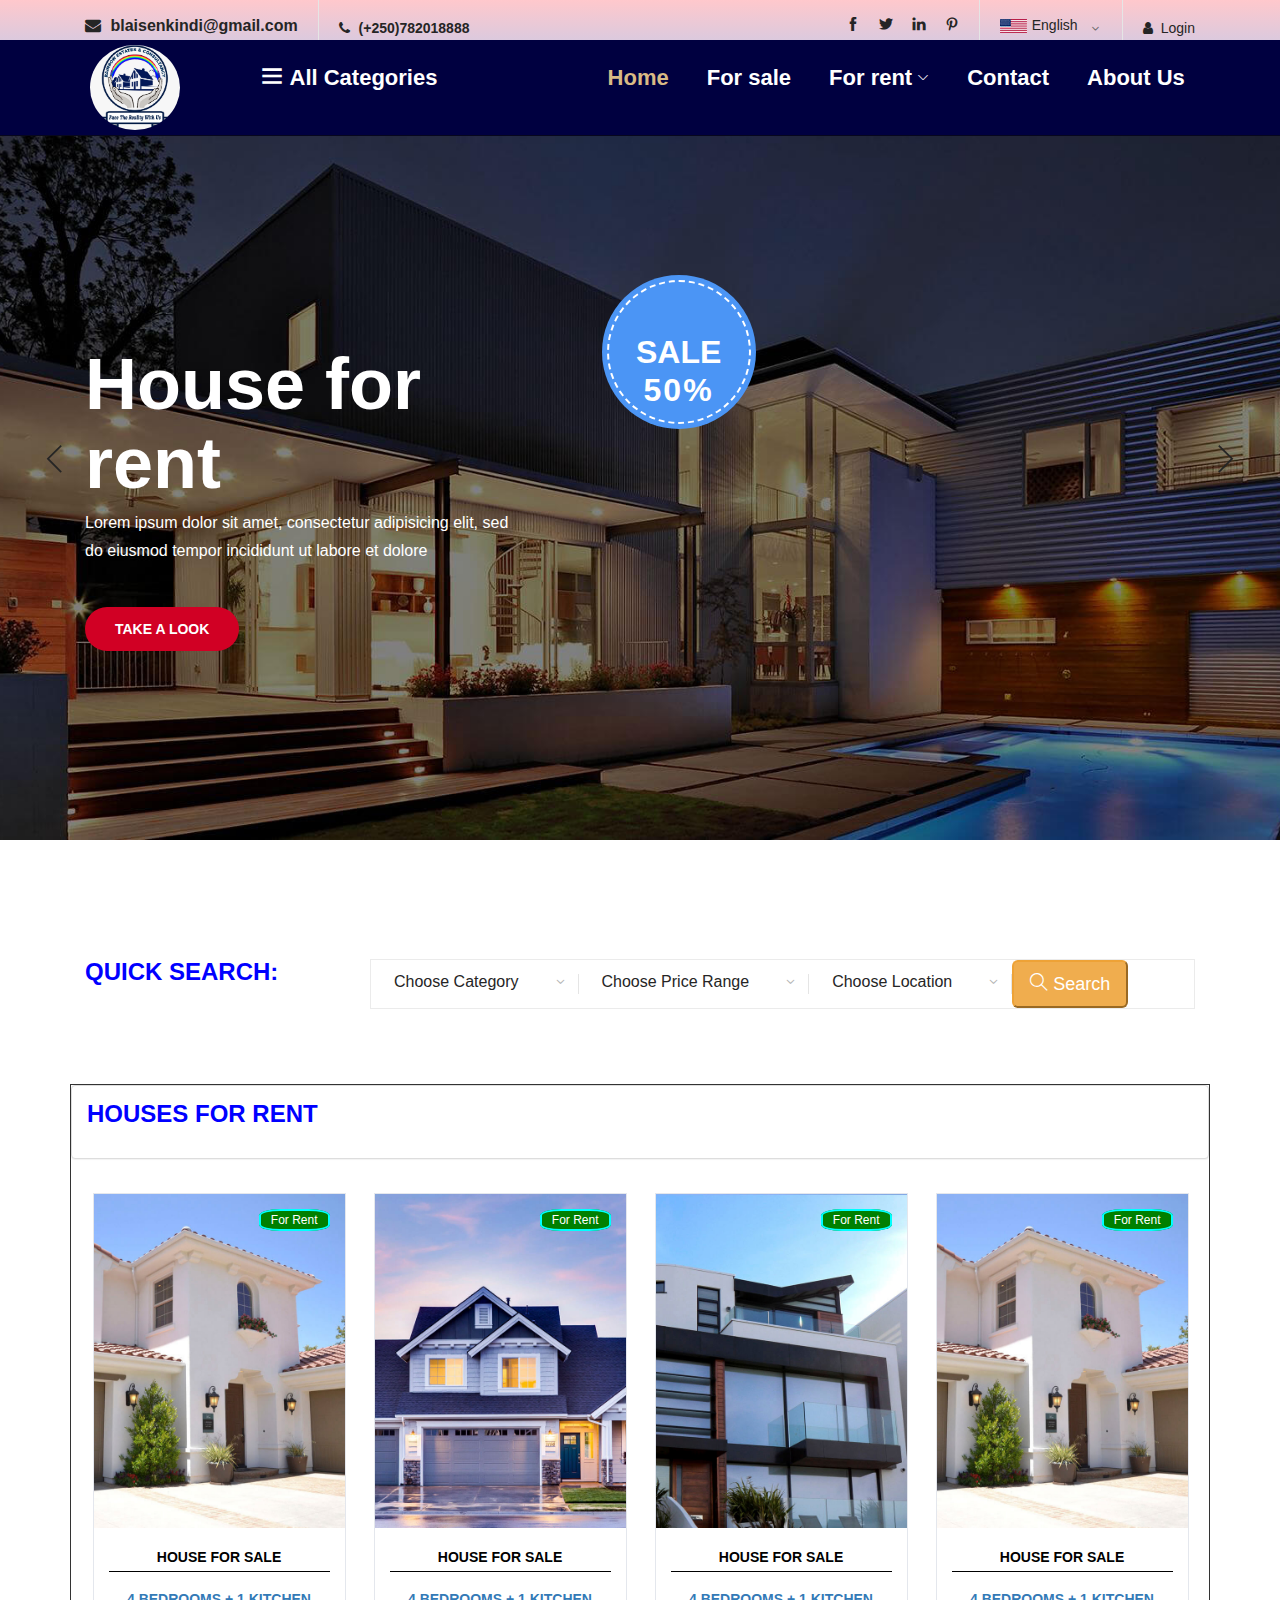
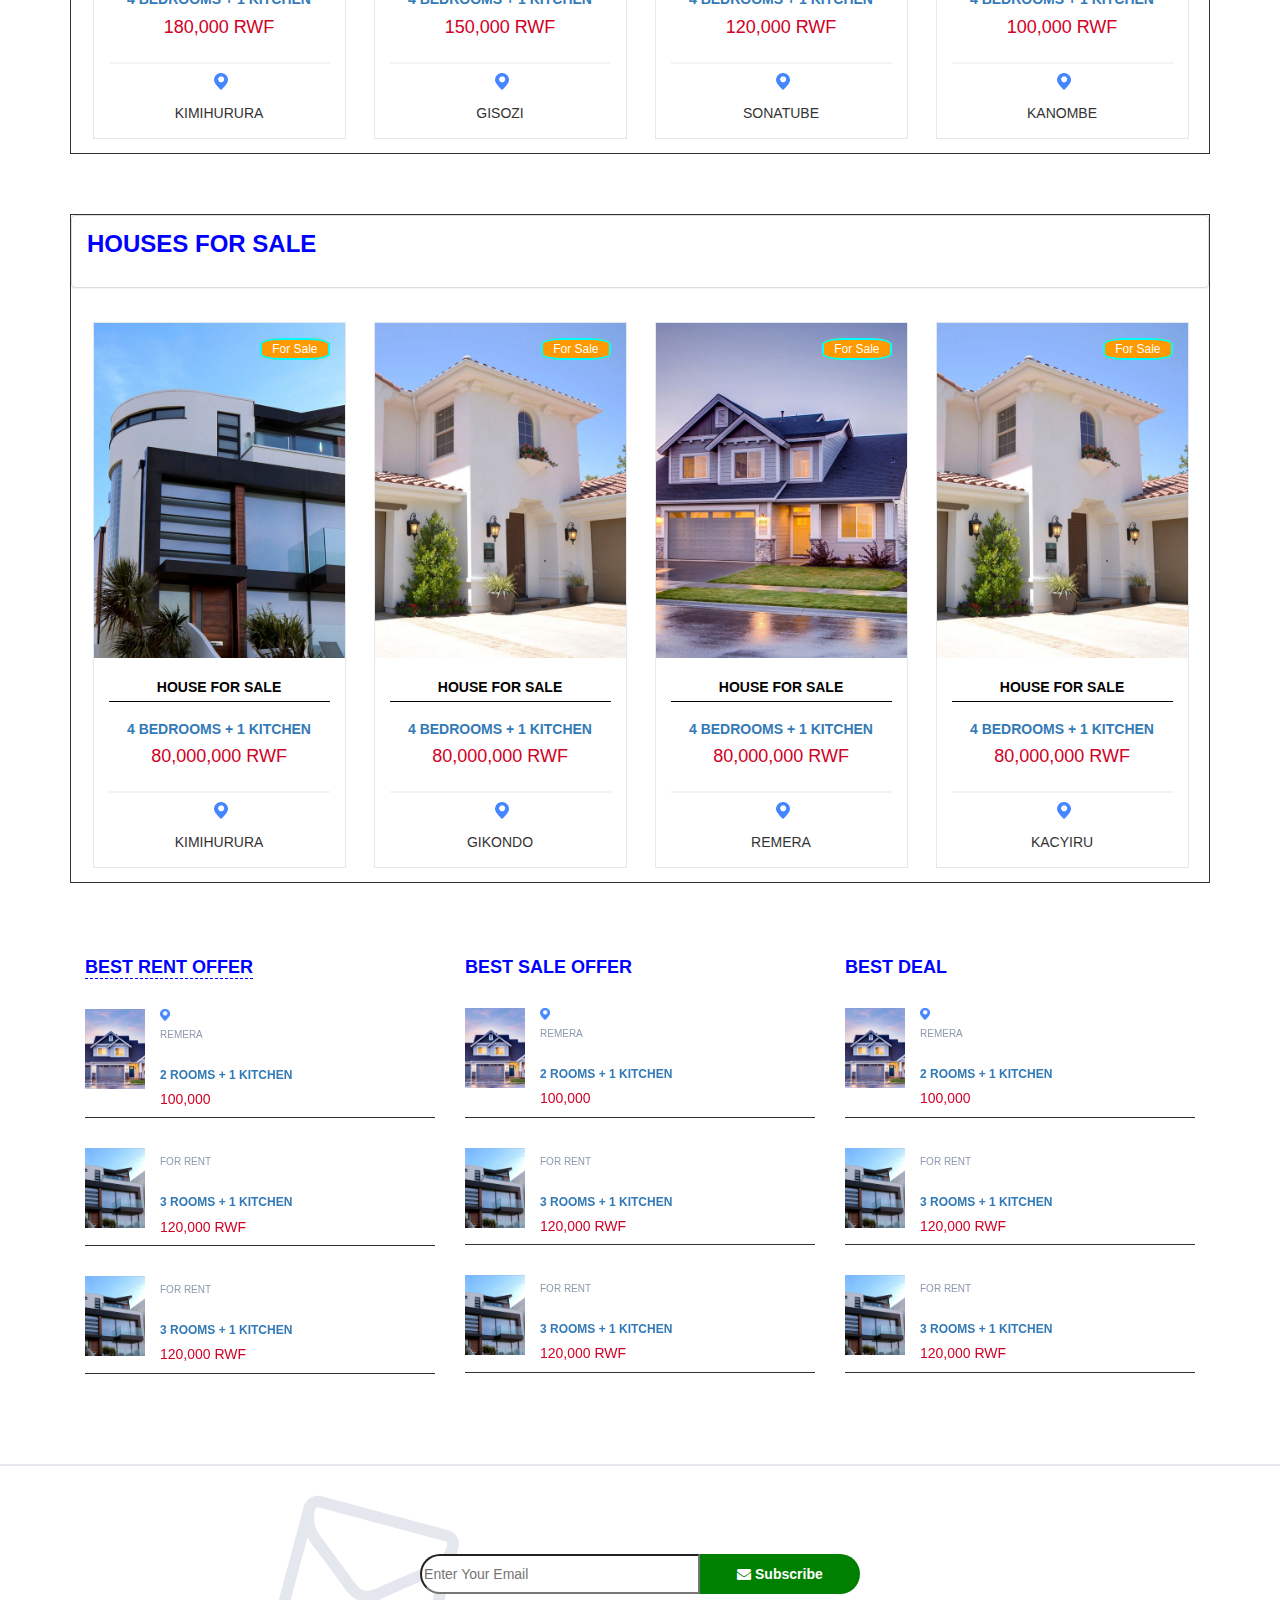
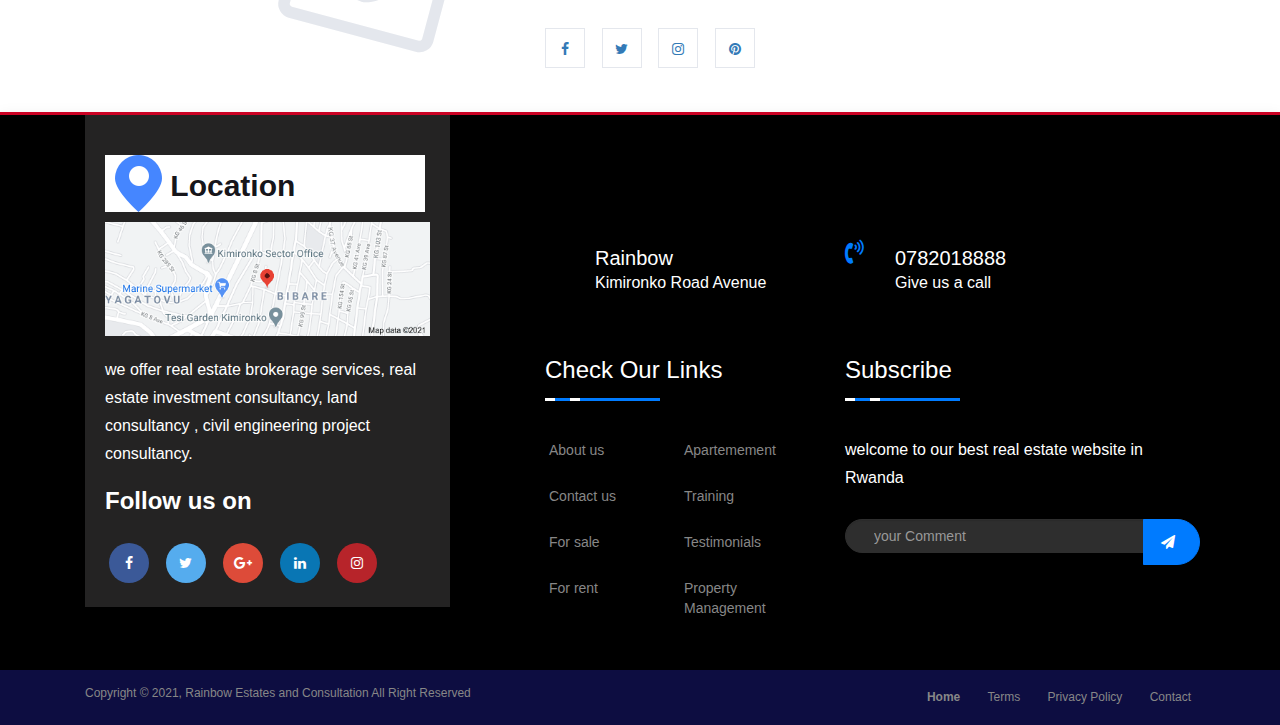
==== index.html @ 9eb34d95 "first commit" ====
<!DOCTYPE html>
<html lang="zxx">

<head>
    <meta charset="UTF-8">
    <meta name="description" content="Fashi Template">
    <meta name="keywords" content="Fashi, unica, creative, html">
    <meta name="viewport" content="width=device-width, initial-scale=1.0">
    <meta http-equiv="X-UA-Compatible" content="ie=edge">
    <title>Rainbow Estate</title>
    <link rel = "icon" type = "image/png" href = "imagess/logo.png">

    <!-- Google Font -->
    <link href="https://fonts.googleapis.com/css?family=Muli:300,400,500,600,700,800,900&display=swap" rel="stylesheet">
    <link rel="stylesheet" href="https://cdnjs.cloudflare.com/ajax/libs/font-awesome/4.7.0/css/font-awesome.min.css">
    <link href="//maxcdn.bootstrapcdn.com/bootstrap/4.1.1/css/bootstrap.min.css" rel="stylesheet" id="bootstrap-css">
    <script src="//maxcdn.bootstrapcdn.com/bootstrap/4.1.1/js/bootstrap.min.js"></script>
    <script src="//cdnjs.cloudflare.com/ajax/libs/jquery/3.2.1/jquery.min.js"></script>
    <!------ Include the above in your HEAD tag ---------->

    <link rel="stylesheet" href="https://cdnjs.cloudflare.com/ajax/libs/font-awesome/4.7.0/css/font-awesome.css" />
    <!-- Css Styles -->
    <link rel="stylesheet" href="css/bootstrap.min.css" type="text/css">
    <link rel="stylesheet" href="css/font-awesome.min.css" type="text/css">
    <link rel="stylesheet" href="css/themify-icons.css" type="text/css">
    <link rel="stylesheet" href="css/elegant-icons.css" type="text/css">
    <link rel="stylesheet" href="css/owl.carousel.min.css" type="text/css">
    <link rel="stylesheet" href="css/nice-select.css" type="text/css">
    <link rel="stylesheet" href="css/jquery-ui.min.css" type="text/css">
    <link rel="stylesheet" href="css/slicknav.min.css" type="text/css">
    <link rel="stylesheet" href="css/style.css" type="text/css">
    <link href="assets/vendor/animate.css/animate.min.css" rel="stylesheet">
    <link href="assets/vendor/aos/aos.css" rel="stylesheet">
    <link href="assets/vendor/bootstrap/css/bootstrap.min.css" rel="stylesheet">
    <link href="assets/vendor/bootstrap-icons/bootstrap-icons.css" rel="stylesheet"> 
    <!-- Template Main CSS File -->
    <link href="assets/css/style.css" rel="stylesheet">
    <!-- Google font -->
    <link href="https://fonts.googleapis.com/css?family=Montserrat:400,500,700" rel="stylesheet">

    <!-- Bootstrap -->
    <link type="text/css" rel="stylesheet" href="css/bootstrap.min.css" />

    <!-- Slick -->
    <link type="text/css" rel="stylesheet" href="css/slick.css" />
    <link type="text/css" rel="stylesheet" href="css/slick-theme.css" />

    <!-- Font Awesome Icon -->
    <link rel="stylesheet" href="css/font-awesome.min.css">
</head>

<body oncontextmenu="return false;">
    <!-- Page Preloder -->
    <!-- <div id="preloder">
        <div class="loader"></div>
    </div> -->

    <!-- Header Section Begin -->
    <header id="topbar" class="header-section"
        style="background: linear-gradient(to top, rgba(153, 204, 255), rgba(255, 200, 204)); ">
        <div class="header-top">
            <div class="container">
                <div class="ht-left">
                    <div class="mail-service" style="font-weight: bold;">
                        <i class=" fa fa-envelope"></i>
                        blaisenkindi@gmail.com
                    </div>
                    <div class="phone-service" style="font-weight: bold;">
                        <i class=" fa fa-phone"></i>
                        (+250)782018888
                    </div>
                </div>
                <div class="ht-right">
                    <a href="login.html" class="login-panel"><i class="fa fa-user"></i>Login</a>
                    <div class="lan-selector">
                        <select class="language_drop" name="countries" id="countries" style="width:300px;">
                            <option value='yt' data-image="img/flag-1.jpg" data-imagecss="flag yt" data-title="English">
                                English</option>
                            <option value='yu' data-image="img/flag-2.jpg" data-imagecss="flag yu" data-title="Rwanda">
                                Rwanda </option>
                        </select>
                    </div>
                    <div class="top-social">
                        <a href="#"><i class="ti-facebook"></i></a>
                        <a href="#"><i class="ti-twitter-alt"></i></a>
                        <a href="#"><i class="ti-linkedin"></i></a>
                        <a href="#"><i class="ti-pinterest"></i></a>
                    </div>
                </div>
            </div>
        </div>

        <!-- ======= Header ======= -->
        <header id="header" class="fixed-top d-flex align-items-cente">
            <div class="container-fluid container-xl d-flex align-items-center justify-content-lg-between">

                <img src="img/logo.jpg" alt="" style="height: 100%;width: 90px;" class="img-circle rainbow">
               &nbsp;&nbsp;&nbsp;&nbsp;&nbsp;&nbsp;&nbsp;&nbsp;&nbsp;&nbsp;&nbsp;&nbsp;&nbsp;&nbsp;&nbsp;&nbsp;&nbsp;&nbsp;

                <nav id="navbar" class="navbar order-last order-lg-0">

                    <ul>
                        <div class="nav-depart">
                            <!-- <div class="depart-btn" style="background-color: #000020;"> -->

                            <li class="dropdown"style="font-weight:bold;font-size:22px;"> <i class="ti-menu" style="color: white"></i><span style="color: white;font-weight: bold" style="font-weight:bold;font-size:22px;"> All Categories</span>
                                <ul class="depart-hover">
                                    <li class="active"><a href="forSale.html" style="font-weight:bold;font-size:22px;">For sale</a>
                                    </li>
                                    <li><a href="#">For Sale</a></li>
                                    <li><a href="#">Apartemement</a></li>
                                    <li><a href="#">Training Courses</a></li>
                                    <li><a href="#">Property Management</a></li>
                                </ul>
                            </li>

                        </div>&nbsp;&nbsp;&nbsp;&nbsp;&nbsp;&nbsp;&nbsp;&nbsp;&nbsp;&nbsp;&nbsp;
                        &nbsp;&nbsp;&nbsp;&nbsp;&nbsp;&nbsp;&nbsp;&nbsp;&nbsp;&nbsp;&nbsp;
                        &nbsp;&nbsp;&nbsp;&nbsp;&nbsp;&nbsp;&nbsp;&nbsp;&nbsp;&nbsp;&nbsp;

            <li><a class="nav-link scrollto active" href="index.html" style="font-weight:bold;font-size:22px;" >Home</a></li>
            <li><a class="nav-link scrollto" href="for_sale.html" style="font-weight:bold;font-size:22px;" >For sale</a></li>


            <li class="dropdown"><a href="for_rent.html"><span style="font-weight:bold;font-size:22px;" >For rent</span> <i class="bi bi-chevron-down"></i></a>
              <ul>
                <li><a href="#for_rent.html">In Kigali</a></li>
                <li><a href="#for_rent.html">North Province</a></li>
                <li><a href="#for_rent.html">South Province</a></li>
                <li><a href="#for_rent.html">Western Province</a></li>
                <li><a href="#for_rent.html">Eastern Province</a></li>
              </ul>
            </li>
            <li><a class="nav-link scrollto" href="#contact" style="font-weight:bold;font-size:22px;" >Contact</a></li>
                   <li><a class="nav-link scrollto" href="#" style="font-weight:bold;font-size:22px;" >About Us</a></li>

          </ul>
            </div>
        </header><!-- End Header -->

        <!-- Hero Section Begin -->
        <section class="hero-section">
            <div class="hero-items owl-carousel">
                <div class="single-hero-items set-bg" data-setbg="img/hero-1.jpg">
                    <div class="container">
                        <div class="row">
                            <div class="col-lg-5">

                                <h1 style="color: white;">House for rent</h1>
                                <p>Lorem ipsum dolor sit amet, consectetur adipisicing elit, sed do eiusmod tempor
                                    incididunt ut labore et dolore</p>
                                <a href="view_item.html" class="primary-btn">Take a Look</a>
                            </div>
                        </div>
                        <div class="off-card">
                            <h2>Sale <span>50%</span></h2>
                        </div>
                    </div>
                </div>
                <div class="single-hero-items set-bg" data-setbg="img/hero-2.jpg">
                    <div class="container">
                        <div class="row">
                            <div class="col-lg-5">

                                <h1 style="color: white;">House for sale</h1>
                                <p>Lorem ipsum dolor sit amet, consectetur adipisicing elit, sed do eiusmod tempor
                                    incididunt ut labore et dolore</p>
                                <a href="view_item.html" class="primary-btn">Take a Look</a>
                            </div>
                        </div>
                        <div class="off-card">
                            <h2>Sale <span>50%</span></h2>
                        </div>
                    </div>
                </div>
            </div>
        </section><br>


        <div class="inner-header container" style="border-radius: 10%;">
            <div class="row">
                <div class="col-lg-3 col-md-3 section-titleS">
                    <h3 class="title">QUICK SEARCH:</h3>
                </div>
                <div class="col-lg-9 col-md-9">
                    <div class="advanced-search">
                        <button type="button" class="category-btn" style="border-radius-left: 10%;">Choose
                            Category</button>
                        <button type="button" class="category-btn">Choose Price Range</button>
                        <button type="button" class="category-btn">Choose Location</button>
                        <button type="button" class="search-btn btn-lg btn-warning"><i class="ti-search"></i>
                            Search</button>



                    </div>
                </div>

            </div>
        </div>




        <div class="section">
            <!-- container -->
            <div class="container">
                <!-- row -->
                <div class="row product-panel">

                    <!-- section title -->
                    <div class="col-md-12 panel panel-default">
                        <div class="section-titleS ">
                            <h3 class="title">HOUSES FOR RENT</h3>

                        </div>
                    </div>
                    <!-- /section title -->

                    <!-- Products tab & slick -->
                    <div class="col-md-12">
                        <div class="row">
                            <div class="products-tabs">
                                <!-- tab -->
                                <div id="tab2" class="tab-pane fade in active">
                                    <div class="products-slick" data-nav="#slick-nav-2">
                                        <!-- product -->
                                        <div class="product">
                                            <div class="product-img">
                                                <img src="./img/4.jpg" alt="">
                                                <div class="product-label">
                                                    <span class="new">For Rent</span>
                                                </div>
                                            </div>
                                            <div class="product-body">
                                                <p class="product-category" style="font-weight: bold;">House For Sale
                                                </p>
                                                <h3 class="product-name"><a href="#">4 BEDROOMS + 1 KITCHEN</a></h3>

                                                <h4 class="product-price">180,000 RWF</h4>
                                                <div class="product-rating"><br>
                                                    <i class="fa fa-map-maker"><img src="img/loc.png"></i>
                                                </div><br>
                                                <div class="product-btns">
                                                    KIMIHURURA
                                                </div>
                                            </div>
                                           <a href="view_item.html"> <div class="add-to-cart">
                                               <a href="view_item.html" > <button class="add-to-cart-btn"><i class="fa fa-eye"></i> Take A
                                                    Look</button>
</a>                                            </div></a>
                                        </div>
                                        <!-- /product -->

                                        <!-- product -->
                                        <div class="product">
                                            <div class="product-img">
                                                <img src="./img/2.jpg" alt="">
                                                <div class="product-label">
                                                    <span class="new">For Rent</span>
                                                </div>
                                            </div>
                                            <div class="product-body">
                                                <p class="product-category" style="font-weight: bold;">House For Sale
                                                </p>
                                                <h3 class="product-name"><a href="#">4 BEDROOMS + 1 KITCHEN</a></h3>

                                                <h4 class="product-price">150,000 RWF</h4>
                                                <div class="product-rating"><br>
                                                    <i class="fa fa-map-maker"><img src="img/loc.png"></i>
                                                </div><br>
                                                <div class="product-btns">
                                                    GISOZI
                                                </div>
                                            </div>
                                            <div class="add-to-cart">
                                               <a href="view_item.html" > <button class="add-to-cart-btn"><i class="fa fa-eye"></i> Take A
                                                    Look</button>
</a>                                            </div>
                                        </div>
                                        <!-- /product -->

                                        <!-- product -->
                                        <div class="product">
                                            <div class="product-img">
                                                <img src="./img/3.jpg" alt="">
                                                <div class="product-label">
                                                    <span class="new">For Rent</span>
                                                </div>
                                            </div>
                                            <div class="product-body">
                                                <p class="product-category" style="font-weight: bold;">House For Sale
                                                </p>
                                                <h3 class="product-name"><a href="#">4 BEDROOMS + 1 KITCHEN</a></h3>

                                                <h4 class="product-price">120,000 RWF</h4>
                                                <div class="product-rating"><br>
                                                    <i class="fa fa-map-maker"><img src="img/loc.png"></i>
                                                </div><br>
                                                <div class="product-btns">
                                                    SONATUBE
                                                </div>
                                            </div>
                                            <div class="add-to-cart">
                                               <a href="view_item.html" > <button class="add-to-cart-btn"><i class="fa fa-eye"></i> Take A
                                                    Look</button>
</a>                                            </div>
                                        </div>
                                        <!-- /product -->
                                        <!-- product -->
                                        <div class="product">
                                            <div class="product-img">
                                                <img src="./img/4.jpg" alt="">
                                                <div class="product-label">
                                                    <span class="new">For Rent</span>
                                                </div>
                                            </div>
                                            <div class="product-body">
                                                <p class="product-category" style="font-weight: bold;">House For Sale
                                                </p>
                                                <h3 class="product-name"><a href="#">4 BEDROOMS + 1 KITCHEN</a></h3>

                                                <h4 class="product-price">100,000 RWF</h4>
                                                <div class="product-rating"><br>
                                                    <i class="fa fa-map-maker"><img src="img/loc.png"></i>
                                                </div><br>
                                                <div class="product-btns">
                                                    KANOMBE
                                                </div>
                                            </div>
                                            <div class="add-to-cart">
                                               <a href="view_item.html" > <button class="add-to-cart-btn"><i class="fa fa-eye"></i> Take A
                                                    Look</button>
</a>                                            </div>
                                        </div>
                                        <!-- /product -->
                                        <!-- product -->
                                        <div class="product">
                                            <div class="product-img">
                                                <img src="./img/2.jpg" alt="">
                                                <div class="product-label">
                                                    <span class="new">For Rent</span>
                                                </div>
                                            </div>
                                            <div class="product-body">
                                                <p class="product-category" style="font-weight: bold;">House For Sale
                                                </p>
                                                <h3 class="product-name"><a href="#">4 BEDROOMS + 1 KITCHEN</a></h3>
                                                <h4 class="product-price">80,000 RWF</h4>
                                                <div class="product-rating"><br>
                                                    <i class="fa fa-map-maker"><img src="img/loc.png"></i>
                                                </div><br>
                                                <div class="product-btns">
                                                    NYAMIRAMBO
                                                </div>
                                            </div>
                                            <div class="add-to-cart">
                                               <a href="view_item.html" > <button class="add-to-cart-btn"><i class="fa fa-eye"></i> Take A
                                                    Look</button>
</a>                                            </div>
                                        </div>
                                        <!-- /product -->
                                        <!-- /product -->
                                    </div>
                                    <div id="slick-nav-2" class="products-slick-nav"></div>
                                </div>
                                <!-- /tab -->
                            </div>
                        </div>
                    </div>
                    <!-- /Products tab & slick -->
                </div>
                <!-- /row -->
            </div>
            <!-- /container -->
        </div>
        <!-- /SECTION -->


        <!-- /HOT DEAL SECTION -->

        <!-- SECTION -->
        <div class="section">
            <!-- container -->
            <div class="container">
                <!-- row -->
                <div class="row product-panel">

                    <!-- section title -->
                    <div class="col-md-12 panel panel-default">
                        <div class="section-titleS ">
                            <h3 class="title">HOUSES FOR SALE</h3>

                        </div>
                    </div>
                    <!-- /section title -->

                    <!-- Products tab & slick -->
                    <div class="col-md-12">
                        <div class="row">
                            <div class="products-tabs">
                                <!-- tab -->
                                <div id="tab2" class="tab-pane fade in active">
                                    <div class="products-slick" data-nav="#slick-nav-2">
                                        <!-- product -->
                                        <div class="product">
                                            <div class="product-img">
                                                <img src="./img/banner-3.jpg" alt="">
                                                <div class="product-label">
                                                    <span class="new sell">For Sale</span>
                                                </div>
                                            </div>
                                            <div class="product-body">
                                                <p class="product-category" style="font-weight: bold;">House For Sale
                                                </p>
                                                <h3 class="product-name"><a href="#">4 BEDROOMS + 1 KITCHEN</a></h3>

                                                <h4 class="product-price">80,000,000 RWF</h4>
                                                <div class="product-rating"><br>
                                                    <i class="fa fa-map-maker"><img src="img/loc.png"></i>
                                                </div><br>
                                                <div class="product-btns">
                                                    KIMIHURURA
                                                </div>
                                            </div>
                                            <div class="add-to-cart">
                                               <a href="view_item.html" > <button class="add-to-cart-btn"><i class="fa fa-eye"></i> Take A
                                                    Look</button>
</a>                                            </div>
                                        </div>
                                        <!-- /product -->

                                        <!-- product -->
                                        <div class="product">
                                            <div class="product-img">
                                                <img src="./img/banner-2.jpg" alt="">
                                                <div class="product-label">
                                                    <span class="new sell">For Sale</span>
                                                </div>
                                            </div>
                                            <div class="product-body">
                                                <p class="product-category" style="font-weight: bold;">House For Sale
                                                </p>
                                                <h3 class="product-name"><a href="#">4 BEDROOMS + 1 KITCHEN</a></h3>

                                                <h4 class="product-price">80,000,000 RWF</h4>
                                                <div class="product-rating"><br>
                                                    <i class="fa fa-map-maker"><img src="img/loc.png"></i>
                                                </div><br>
                                                <div class="product-btns">
                                                    GIKONDO
                                                </div>
                                            </div>
                                            <div class="add-to-cart">
                                               <a href="view_item.html" > <button class="add-to-cart-btn"><i class="fa fa-eye"></i> Take A
                                                    Look</button>
</a>                                            </div>
                                        </div>
                                        <!-- /product -->

                                        <!-- product -->
                                        <div class="product">
                                            <div class="product-img">
                                                <img src="./img/banner-1.jpg" alt="">
                                                <div class="product-label">
                                                    <span class="new sell">For Sale</span>
                                                </div>
                                            </div>
                                            <div class="product-body">
                                                <p class="product-category" style="font-weight: bold;">House For Sale
                                                </p>
                                                <h3 class="product-name"><a href="#">4 BEDROOMS + 1 KITCHEN</a></h3>

                                                <h4 class="product-price">80,000,000 RWF</h4>
                                                <div class="product-rating"><br>
                                                    <i class="fa fa-map-maker"><img src="img/loc.png"></i>
                                                </div><br>
                                                <div class="product-btns">
                                                    REMERA
                                                </div>
                                            </div>
                                            <div class="add-to-cart">
                                               <a href="view_item.html" > <button class="add-to-cart-btn"><i class="fa fa-eye"></i> Take A
                                                    Look</button>
</a>                                            </div>
                                        </div>
                                        <!-- /product -->

                                        <!-- product -->
                                        <div class="product">
                                            <div class="product-img">
                                                <img src="./img/banner-2.jpg" alt="">
                                                <div class="product-label">
                                                    <span class="new sell">For Sale</span>
                                                </div>
                                            </div>
                                            <div class="product-body">
                                                <p class="product-category" style="font-weight: bold;">House For Sale
                                                </p>
                                                <h3 class="product-name"><a href="#">4 BEDROOMS + 1 KITCHEN</a></h3>

                                                <h4 class="product-price">80,000,000 RWF</h4>
                                                <div class="product-rating"><br>
                                                    <i class="fa fa-map-maker"><img src="img/loc.png"></i>
                                                </div><br>
                                                <div class="product-btns">
                                                    KACYIRU
                                                </div>
                                            </div>
                                            <div class="add-to-cart">
                                               <a href="view_item.html" > <button class="add-to-cart-btn"><i class="fa fa-eye"></i> Take A
                                                    Look</button>
</a>                                            </div>
                                        </div>
                                        <!-- /product -->

                                        <!-- product -->
                                        <div class="product">
                                            <div class="product-img">
                                                <img src="./img/banner-1.jpg" alt="">
                                                <div class="product-label">
                                                    <span class="new sell">For Sale</span>
                                                </div>
                                            </div>
                                            <div class="product-body">
                                                <p class="product-category" style="font-weight: bold;">House For Sale
                                                </p>
                                                <h3 class="product-name"><a href="#">4 BEDROOMS + 1 KITCHEN</a></h3>

                                                <h4 class="product-price">80,000,000 RWF</h4>
                                                <div class="product-rating"><br>
                                                    <i class="fa fa-map-maker"><img src="img/loc.png"></i>
                                                </div><br>
                                                <div class="product-btns">
                                                    KICUKIRO
                                                </div>
                                            </div>
                                            <div class="add-to-cart">
                                               <a href="view_item.html" > <button class="add-to-cart-btn"><i class="fa fa-eye"></i> Take A
                                                    Look</button>
</a>                                            </div>
                                        </div>
                                        <!-- /product -->
                                        <!-- /product -->
                                    </div>
                                    <div id="slick-nav-2" class="products-slick-nav"></div>
                                </div>
                                <!-- /tab -->
                            </div>
                        </div>
                    </div>
                    <!-- /Products tab & slick -->
                </div>
                <!-- /row -->
            </div>
            <!-- /container -->
        </div>
        <!-- /SECTION -->

        <!-- SECTION -->
        <div class="section">
            <!-- container -->
            <div class="container">
                <!-- row -->
                <div class="row">
                    <div class="col-md-4 col-xs-6">
                        <div class="section-titleS">
                            <h4 class="title" style="border-bottom: dashed 1px;">Best Rent Offer</h4>
                            <div class="section-nav">
                                <div id="slick-nav-3" class="products-slick-nav"></div>
                            </div>
                        </div>

                        <div class="products-widget-slick" data-nav="#slick-nav-3">
                            <div>
                                <!-- product widget -->
                                <div class="product-widget">
                                    <div class="product-img">
                                        <img src="./img/2.jpg" alt="">
                                    </div>
                                    <div class="product-body">
                                        <p class="product-category"><img src="img/loc.png" style="width: 10px">REMERA
                                        </p>
                                        <h3 class="product-name"><a href="#">2 Rooms + 1 kitchen</a></h3>
                                        <h4 class="product-price">100,000 </h4>
                                    </div>
                                </div>
                                <!-- /product widget -->

                                <!-- product widget -->
                                <div class="product-widget">
                                    <div class="product-img">
                                        <img src="./img/3.jpg" alt="">
                                    </div>
                                    <div class="product-body">
                                        <p class="product-category">For Rent</p>
                                        <h3 class="product-name"><a href="#">3 Rooms + 1 kitchen</a></h3>
                                        <h4 class="product-price">120,000 RWF </h4>
                                    </div>
                                </div>
                                <!-- /product widget -->

                                <!-- product widget -->
                                <div class="product-widget">
                                    <div class="product-img">
                                        <img src="./img/3.jpg" alt="">
                                    </div>
                                    <div class="product-body">
                                        <p class="product-category">For rent</p>
                                        <h3 class="product-name"><a href="#">3 Rooms + 1 kitchen</a></h3>
                                        <h4 class="product-price">120,000 RWF </h4>
                                    </div>
                                </div>
                                <!-- product widget -->
                            </div>

                            <div>
                                <!-- product widget -->
                                <div class="product-widget">
                                    <div class="product-img">
                                        <img src="./img/4.jpg" alt="">
                                    </div>
                                    <div class="product-body">
                                        <p class="product-category">For Rent</p>
                                        <h3 class="product-name"><a href="#">3 Rooms + 1 kitchen</a></h3>
                                        <h4 class="product-price">120,000 RWF </h4>
                                    </div>
                                </div>
                                <!-- /product widget -->

                                <!-- product widget -->
                                <div class="product-widget">
                                    <div class="product-img">
                                        <img src="./img/5.jpg" alt="">
                                    </div>
                                    <div class="product-body">
                                        <p class="product-category">For Rent</p>
                                        <h3 class="product-name"><a href="#">3 Rooms + 1 kitchen</a></h3>
                                        <h4 class="product-price">120,000 RWF </h4>
                                    </div>
                                </div>
                                <!-- /product widget -->

                                <!-- product widget -->
                                <div class="product-widget">
                                    <div class="product-img">
                                        <img src="./img/6.jpg" alt="">
                                    </div>
                                    <div class="product-body">
                                        <p class="product-category">For Rent</p>
                                        <h3 class="product-name"><a href="#">3 Rooms + 1 kitchen</a></h3>
                                        <h4 class="product-price">120,000 RWF </h4>
                                    </div>
                                </div>
                                <!-- product widget -->
                            </div>
                        </div>
                    </div>

                    <div class="col-md-4 col-xs-6">
                        <div class="section-titleS">
                            <h4 class="title">Best Sale Offer</h4>
                            <div class="section-nav">
                                <div id="slick-nav-4" class="products-slick-nav"></div>
                            </div>
                        </div>


                        <div class="products-widget-slick" data-nav="#slick-nav-3">
                            <div>
                                <!-- product widget -->
                                <div class="product-widget">
                                    <div class="product-img">
                                        <img src="./img/2.jpg" alt="">
                                    </div>
                                    <div class="product-body">
                                        <p class="product-category"><img src="img/loc.png" style="width: 10px">REMERA
                                        </p>
                                        <h3 class="product-name"><a href="#">2 Rooms + 1 kitchen</a></h3>
                                        <h4 class="product-price">100,000 </h4>
                                    </div>
                                </div>
                                <!-- /product widget -->

                                <!-- product widget -->
                                <div class="product-widget">
                                    <div class="product-img">
                                        <img src="./img/3.jpg" alt="">
                                    </div>
                                    <div class="product-body">
                                        <p class="product-category">For Rent</p>
                                        <h3 class="product-name"><a href="#">3 Rooms + 1 kitchen</a></h3>
                                        <h4 class="product-price">120,000 RWF </h4>
                                    </div>
                                </div>
                                <!-- /product widget -->

                                <!-- product widget -->
                                <div class="product-widget">
                                    <div class="product-img">
                                        <img src="./img/3.jpg" alt="">
                                    </div>
                                    <div class="product-body">
                                        <p class="product-category">For rent</p>
                                        <h3 class="product-name"><a href="#">3 Rooms + 1 kitchen</a></h3>
                                        <h4 class="product-price">120,000 RWF </h4>
                                    </div>
                                </div>
                                <!-- product widget -->
                            </div>

                            <div>
                                <!-- product widget -->
                                <div class="product-widget">
                                    <div class="product-img">
                                        <img src="./img/4.jpg" alt="">
                                    </div>
                                    <div class="product-body">
                                        <p class="product-category">For Rent</p>
                                        <h3 class="product-name"><a href="#">3 Rooms + 1 kitchen</a></h3>
                                        <h4 class="product-price">120,000 RWF </h4>
                                    </div>
                                </div>
                                <!-- /product widget -->

                                <!-- product widget -->
                                <div class="product-widget">
                                    <div class="product-img">
                                        <img src="./img/5.jpg" alt="">
                                    </div>
                                    <div class="product-body">
                                        <p class="product-category">For Rent</p>
                                        <h3 class="product-name"><a href="#">3 Rooms + 1 kitchen</a></h3>
                                        <h4 class="product-price">120,000 RWF </h4>
                                    </div>
                                </div>
                                <!-- /product widget -->

                                <!-- product widget -->
                                <div class="product-widget">
                                    <div class="product-img">
                                        <img src="./img/6.jpg" alt="">
                                    </div>
                                    <div class="product-body">
                                        <p class="product-category">For Rent</p>
                                        <h3 class="product-name"><a href="#">3 Rooms + 1 kitchen</a></h3>
                                        <h4 class="product-price">120,000 RWF </h4>
                                    </div>
                                </div>
                                <!-- product widget -->
                            </div>
                        </div>
                    </div>

                    <div class="clearfix visible-sm visible-xs"></div>

                    <div class="col-md-4 col-xs-6">
                        <div class="section-titleS">
                            <h4 class="title">Best Deal</h4>
                            <div class="section-nav">
                                <div id="slick-nav-5" class="products-slick-nav"></div>
                            </div>
                        </div>


                        <div class="products-widget-slick" data-nav="#slick-nav-3">
                            <div>
                                <!-- product widget -->
                                <div class="product-widget">
                                    <div class="product-img">
                                        <img src="./img/2.jpg" alt="">
                                    </div>
                                    <div class="product-body">
                                        <p class="product-category"><img src="img/loc.png" style="width: 10px">REMERA
                                        </p>
                                        <h3 class="product-name"><a href="#">2 Rooms + 1 kitchen</a></h3>
                                        <h4 class="product-price">100,000 </h4>
                                    </div>
                                </div>
                                <!-- /product widget -->

                                <!-- product widget -->
                                <div class="product-widget">
                                    <div class="product-img">
                                        <img src="./img/3.jpg" alt="">
                                    </div>
                                    <div class="product-body">
                                        <p class="product-category">For Rent</p>
                                        <h3 class="product-name"><a href="#">3 Rooms + 1 kitchen</a></h3>
                                        <h4 class="product-price">120,000 RWF </h4>
                                    </div>
                                </div>
                                <!-- /product widget -->

                                <!-- product widget -->
                                <div class="product-widget">
                                    <div class="product-img">
                                        <img src="./img/3.jpg" alt="">
                                    </div>
                                    <div class="product-body">
                                        <p class="product-category">For rent</p>
                                        <h3 class="product-name"><a href="#">3 Rooms + 1 kitchen</a></h3>
                                        <h4 class="product-price">120,000 RWF </h4>
                                    </div>
                                </div>
                                <!-- product widget -->
                            </div>

                            <div>
                                <!-- product widget -->
                                <div class="product-widget">
                                    <div class="product-img">
                                        <img src="./img/4.jpg" alt="">
                                    </div>
                                    <div class="product-body">
                                        <p class="product-category">For Rent</p>
                                        <h3 class="product-name"><a href="#">3 Rooms + 1 kitchen</a></h3>
                                        <h4 class="product-price">120,000 RWF </h4>
                                    </div>
                                </div>
                                <!-- /product widget -->

                                <!-- product widget -->
                                <div class="product-widget">
                                    <div class="product-img">
                                        <img src="./img/5.jpg" alt="">
                                    </div>
                                    <div class="product-body">
                                        <p class="product-category">For Rent</p>
                                        <h3 class="product-name"><a href="#">3 Rooms + 1 kitchen</a></h3>
                                        <h4 class="product-price">120,000 RWF </h4>
                                    </div>
                                </div>
                                <!-- /product widget -->

                                <!-- product widget -->
                                <div class="product-widget">
                                    <div class="product-img">
                                        <img src="./img/6.jpg" alt="">
                                    </div>
                                    <div class="product-body">
                                        <p class="product-category">For Rent</p>
                                        <h3 class="product-name"><a href="#">3 Rooms + 1 kitchen</a></h3>
                                        <h4 class="product-price">120,000 RWF </h4>
                                    </div>
                                </div>
                                <!-- product widget -->
                            </div>
                        </div>
                    </div>

                </div>
                <!-- /row -->
            </div>
            <!-- /container -->
        </div>
        <!-- /SECTION -->
       
      
        <!-- NEWSLETTER -->
        <div id="newsletter" class="section">
            <!-- container -->
            <div class="container">
                <!-- row -->
                <div class="row">
                    <div class="col-md-12">
                        <div class="newsletter">
                            <p>Sign Up for the <strong>NEWSLETTER</strong></p>
                            <form>
                                <input class="input" type="email" placeholder="Enter Your Email">
                                <button class="newsletter-btn"><i class="fa fa-envelope"></i> Subscribe</button>
                            </form>
                            <ul class="newsletter-follow">
                                <li>
                                    <a href="#"><i class="fa fa-facebook"></i></a>
                                </li>
                                <li>
                                    <a href="#"><i class="fa fa-twitter"></i></a>
                                </li>
                                <li>
                                    <a href="#"><i class="fa fa-instagram"></i></a>
                                </li>
                                <li>
                                    <a href="#"><i class="fa fa-pinterest"></i></a>
                                </li>
                            </ul>
                        </div>
                    </div>
                </div>
                <!-- /row -->
            </div>
            <!-- /container -->
        </div>
        <!-- Hero Section End -->


        <!-- Banner Section End -->




        <!-- Partner Logo Section End -->

        <!-- Footer Section Begin -->
        <!--Important link source from https://bootsnipp.com/snippets/ooa9M-->

        <footer id="dk-footer" class="dk-footer" style="box-shadow: 0px 2px 15px rgba(37, 37, 37, 0.1);
        transition: all ease-in-out 0.3s;
        background: black;
  color: #fff;
  font-size: 14px;">
            <div class="container">
                <div class="row">
                    <div class="col-md-12 col-lg-4">
                        <div class="dk-footer-box-info">
<h2 class="font-weight-bold mr-2 px-3" style="color:#16151a; background-color:white;font-weight: bold">
                               
                                                    <i class="fa fa-map-maker"><img src="img/loc.png"></i>
                                                 Location </h2>                            <a
                                href="https://www.google.com/maps/place/Rainbow+estates+%26+consultancy+Ltd/@-1.9464941,30.130893,15z/data=!4m2!3m1!1s0x0:0xfad49bb4c6d5188b?sa=X&ved=2ahUKEwi-6a62kYvvAhUsxYUKHdQAB4UQ_BIwE3oECBoQAw" target="_blank">
                                <img src="img/footer.png"></a>
                                <br><br>
                                <p>we offer real estate brokerage services, real estate investment consultancy, land
                                consultancy , civil engineering project consultancy.</p>
                            
                            <div class="footer-social-link">
                                <h3 style="color: white;font-weight: bold">Follow us on</h3>
                                <ul>
                                    <li>
                                        <a href="#">
                                            <i class="fa fa-facebook"></i>
                                        </a>
                                    </li>
                                    <li>
                                        <a href="#">
                                            <i class="fa fa-twitter"></i>
                                        </a>
                                    </li>
                                    <li>
                                        <a href="#">
                                            <i class="fa fa-google-plus"></i>
                                        </a>
                                    </li>
                                    <li>
                                        <a href="#">
                                            <i class="fa fa-linkedin"></i>
                                        </a>
                                    </li>
                                    <li>
                                        <a href="#">
                                            <i class="fa fa-instagram"></i>
                                        </a>
                                    </li>
                                </ul>
                            </div>
                            <!-- End Social link -->
                        </div> <br><br>
                        <!-- End Footer info -->
                        <div class="footer-awarad">
                            <img src="images/icon/best.png" alt="">
                            <!-- <p>Best Real estate Company 2021</p> -->
                        </div>
                        <p>Best Real estate Company in Kigali </p>
                    </div>
                    <!-- End Col -->
                    <div class="col-md-12 col-lg-8">
                        <div class="row">
                            <div class="col-md-6">
                                <div class="contact-us">
                                    
                                    <!-- End contact Icon -->
                                    <div class="contact-info">
                                        <h3>Rainbow</h3>
                                        <p>Kimironko Road Avenue</p>
                                    </div>
                                    <!-- End Contact Info -->
                                </div>
                                <!-- End Contact Us -->
                            </div>
                            <!-- End Col -->
                            <div class="col-md-6">
                                <div class="contact-us contact-us-last">
                                    <div class="contact-icon">
                                        <i class="fa fa-volume-control-phone" aria-hidden="true"></i>
                                    </div>
                                    <!-- End contact Icon -->
                                    <div class="contact-info">
                                        <h3>0782018888</h3>
                                        <p>Give us a call</p>
                                    </div>
                                    <!-- End Contact Info -->
                                </div>
                                <!-- End Contact Us -->
                            </div>
                            <!-- End Col -->
                        </div>
                        <!-- End Contact Row -->
                        <div class="row">
                            <div class="col-md-12 col-lg-6">
                                <div class="footer-widget footer-left-widget">
                                    <div class="section-heading">
                                        <h3>Check Our Links</h3>
                                        <span class="animate-border border-black"></span>
                                    </div>
                                    <ul>
                                        <li>
                                            <a href="#">About us</a>
                                        </li>
                                        <li>
                                            <a href="#">Contact us </a>
                                        </li>
                                        <li>
                                            <a href="#">For sale</a>
                                        </li>
                                        <li>
                                            <a href="#">For rent</a>
                                        </li>
                                    </ul>
                                    <ul>
                                        <li>
                                            <a href="#">Apartemement</a>
                                        </li>
                                        <li>
                                            <a href="#">Training</a>
                                        </li>
                                        <li>
                                            <a href="#">Testimonials</a>
                                        </li>
                                        <li>
                                            <a href="#">Property Management</a>
                                        </li>
                                    </ul>
                                </div>
                                <!-- End Footer Widget -->
                            </div>
                            <!-- End col -->
                            <div class="col-md-12 col-lg-6">
                                <div class="footer-widget">
                                    <div class="section-heading">
                                        <h3>Subscribe</h3>
                                        <span class="animate-border border-black"></span>
                                    </div>
                                    <p>
                                        <!-- Don’t miss to subscribe to our new feeds, kindly fill the form below. -->
                                        welcome to our best real estate website in Rwanda
                                    </p>
                                    <form action="#">
                                        <div class="form-row">
                                            <div class="col dk-footer-form">
                                                <input type="email" class="form-control" placeholder="your Comment">
                                                <button type="submit">
                                                    <i class="fa fa-send"></i>
                                                </button>
                                            </div>
                                        </div>
                                    </form>
                                    <!-- End form -->
                                </div>
                                <!-- End footer widget -->
                            </div>
                            <!-- End Col -->
                        </div>
                        <!-- End Row -->
                    </div>
                    <!-- End Col -->
                </div>
                <!-- End Widget Row -->
            </div>
            <!-- End Contact Container -->


            <div class="copyright">
                <div class="container">
                    <div class="row">
                        <div class="col-md-6">
                            <span>Copyright © 2021, Rainbow Estates and Consultation All Right Reserved </span>
                        </div>
                        <!-- End Col -->
                        <div class="col-md-6">
                            <div class="copyright-menu">
                                <ul>
                                    <li>
                                        <a href="#" style="font-weight: bold;">Home</a>
                                    </li>
                                    <li>
                                        <a href="#">Terms</a>
                                    </li>
                                    <li>
                                        <a href="#">Privacy Policy</a>
                                    </li>
                                    <li>
                                        <a href="#">Contact</a>
                                    </li>
                                </ul>
                            </div>
                        </div>
                        <!-- End col -->
                    </div>
                    <!-- End Row -->
                </div>
                <!-- End Copyright Container -->
            </div>
            <!-- End Copyright -->
            <!-- Back to top -->
            <div id="preloder"></div>
            <a href="#" class="back-to-top d-flex align-items-center justify-center-center"><i
                    class="bi bi-arrow-up-short"></i></a>
            <!-- End Back to top -->
            <!-- End Back to top -->
        </footer>

        <!-- Footer Section End -->

        <!-- Js Plugins -->
        <!-- Template Main JS File -->
        <script>
        document.onkeydown = function(e) {
            if(event.keyCode == 123) {
            return false;
            }
            if(e.ctrlKey && e.shiftKey && e.keyCode == 'I'.charCodeAt(0)){
            return false;
            }
            if(e.ctrlKey && e.shiftKey && e.keyCode == 'J'.charCodeAt(0)){
            return false;
            }
            if(e.ctrlKey && e.keyCode == 'U'.charCodeAt(0)){
            return false;
            }
            }
        </script>
        <script src="assets/js/main.js"></script>
        <script src="js/jquery-3.3.1.min.js"></script>
        <script src="js/bootstrap.min.js"></script>
        <script src="js/jquery-ui.min.js"></script>
        <script src="js/jquery.countdown.min.js"></script>
        <script src="js/jquery.nice-select.min.js"></script>
        <script src="js/jquery.zoom.min.js"></script>
        <script src="js/jquery.dd.min.js"></script>
        <script src="js/jquery.slicknav.js"></script>
        <script src="js/owl.carousel.min.js"></script>
        <script src="js/main.js"></script>
        <!-- jQuery Plugins -->
        <script src="jsJ/jquery.min.js"></script>
        <script src="jsJ/bootstrap.min.js"></script>
        <script src="jsJ/slick.min.js"></script>
        <script src="jsJ/main.js"></script>
</body>

</html>
---- css/themify-icons.css ----
@font-face {
	font-family: 'themify';
	src:url('../fonts/themify.eot?-fvbane');
	src:url('../fonts/themify.eot?#iefix-fvbane') format('embedded-opentype'),
		url('../fonts/themify.woff?-fvbane') format('woff'),
		url('../fonts/themify.ttf?-fvbane') format('truetype'),
		url('../fonts/themify.svg?-fvbane#themify') format('svg');
	font-weight: normal;
	font-style: normal;
}

[class^="ti-"], [class*=" ti-"] {
	font-family: 'themify';
	speak: none;
	font-style: normal;
	font-weight: normal;
	font-variant: normal;
	text-transform: none;
	line-height: 1;

	/* Better Font Rendering =========== */
	-webkit-font-smoothing: antialiased;
	-moz-osx-font-smoothing: grayscale;
}

.ti-wand:before {
	content: "\e600";
}
.ti-volume:before {
	content: "\e601";
}
.ti-user:before {
	content: "\e602";
}
.ti-unlock:before {
	content: "\e603";
}
.ti-unlink:before {
	content: "\e604";
}
.ti-trash:before {
	content: "\e605";
}
.ti-thought:before {
	content: "\e606";
}
.ti-target:before {
	content: "\e607";
}
.ti-tag:before {
	content: "\e608";
}
.ti-tablet:before {
	content: "\e609";
}
.ti-star:before {
	content: "\e60a";
}
.ti-spray:before {
	content: "\e60b";
}
.ti-signal:before {
	content: "\e60c";
}
.ti-shopping-cart:before {
	content: "\e60d";
}
.ti-shopping-cart-full:before {
	content: "\e60e";
}
.ti-settings:before {
	content: "\e60f";
}
.ti-search:before {
	content: "\e610";
}
.ti-zoom-in:before {
	content: "\e611";
}
.ti-zoom-out:before {
	content: "\e612";
}
.ti-cut:before {
	content: "\e613";
}
.ti-ruler:before {
	content: "\e614";
}
.ti-ruler-pencil:before {
	content: "\e615";
}
.ti-ruler-alt:before {
	content: "\e616";
}
.ti-bookmark:before {
	content: "\e617";
}
.ti-bookmark-alt:before {
	content: "\e618";
}
.ti-reload:before {
	content: "\e619";
}
.ti-plus:before {
	content: "\e61a";
}
.ti-pin:before {
	content: "\e61b";
}
.ti-pencil:before {
	content: "\e61c";
}
.ti-pencil-alt:before {
	content: "\e61d";
}
.ti-paint-roller:before {
	content: "\e61e";
}
.ti-paint-bucket:before {
	content: "\e61f";
}
.ti-na:before {
	content: "\e620";
}
.ti-mobile:before {
	content: "\e621";
}
.ti-minus:before {
	content: "\e622";
}
.ti-medall:before {
	content: "\e623";
}
.ti-medall-alt:before {
	content: "\e624";
}
.ti-marker:before {
	content: "\e625";
}
.ti-marker-alt:before {
	content: "\e626";
}
.ti-arrow-up:before {
	content: "\e627";
}
.ti-arrow-right:before {
	content: "\e628";
}
.ti-arrow-left:before {
	content: "\e629";
}
.ti-arrow-down:before {
	content: "\e62a";
}
.ti-lock:before {
	content: "\e62b";
}
.ti-location-arrow:before {
	content: "\e62c";
}
.ti-link:before {
	content: "\e62d";
}
.ti-layout:before {
	content: "\e62e";
}
.ti-layers:before {
	content: "\e62f";
}
.ti-layers-alt:before {
	content: "\e630";
}
.ti-key:before {
	content: "\e631";
}
.ti-import:before {
	content: "\e632";
}
.ti-image:before {
	content: "\e633";
}
.ti-heart:before {
	content: "\e634";
}
.ti-heart-broken:before {
	content: "\e635";
}
.ti-hand-stop:before {
	content: "\e636";
}
.ti-hand-open:before {
	content: "\e637";
}
.ti-hand-drag:before {
	content: "\e638";
}
.ti-folder:before {
	content: "\e639";
}
.ti-flag:before {
	content: "\e63a";
}
.ti-flag-alt:before {
	content: "\e63b";
}
.ti-flag-alt-2:before {
	content: "\e63c";
}
.ti-eye:before {
	content: "\e63d";
}
.ti-export:before {
	content: "\e63e";
}
.ti-exchange-vertical:before {
	content: "\e63f";
}
.ti-desktop:before {
	content: "\e640";
}
.ti-cup:before {
	content: "\e641";
}
.ti-crown:before {
	content: "\e642";
}
.ti-comments:before {
	content: "\e643";
}
.ti-comment:before {
	content: "\e644";
}
.ti-comment-alt:before {
	content: "\e645";
}
.ti-close:before {
	content: "\e646";
}
.ti-clip:before {
	content: "\e647";
}
.ti-angle-up:before {
	content: "\e648";
}
.ti-angle-right:before {
	content: "\e649";
}
.ti-angle-left:before {
	content: "\e64a";
}
.ti-angle-down:before {
	content: "\e64b";
}
.ti-check:before {
	content: "\e64c";
}
.ti-check-box:before {
	content: "\e64d";
}
.ti-camera:before {
	content: "\e64e";
}
.ti-announcement:before {
	content: "\e64f";
}
.ti-brush:before {
	content: "\e650";
}
.ti-briefcase:before {
	content: "\e651";
}
.ti-bolt:before {
	content: "\e652";
}
.ti-bolt-alt:before {
	content: "\e653";
}
.ti-blackboard:before {
	content: "\e654";
}
.ti-bag:before {
	content: "\e655";
}
.ti-move:before {
	content: "\e656";
}
.ti-arrows-vertical:before {
	content: "\e657";
}
.ti-arrows-horizontal:before {
	content: "\e658";
}
.ti-fullscreen:before {
	content: "\e659";
}
.ti-arrow-top-right:before {
	content: "\e65a";
}
.ti-arrow-top-left:before {
	content: "\e65b";
}
.ti-arrow-circle-up:before {
	content: "\e65c";
}
.ti-arrow-circle-right:before {
	content: "\e65d";
}
.ti-arrow-circle-left:before {
	content: "\e65e";
}
.ti-arrow-circle-down:before {
	content: "\e65f";
}
.ti-angle-double-up:before {
	content: "\e660";
}
.ti-angle-double-right:before {
	content: "\e661";
}
.ti-angle-double-left:before {
	content: "\e662";
}
.ti-angle-double-down:before {
	content: "\e663";
}
.ti-zip:before {
	content: "\e664";
}
.ti-world:before {
	content: "\e665";
}
.ti-wheelchair:before {
	content: "\e666";
}
.ti-view-list:before {
	content: "\e667";
}
.ti-view-list-alt:before {
	content: "\e668";
}
.ti-view-grid:before {
	content: "\e669";
}
.ti-uppercase:before {
	content: "\e66a";
}
.ti-upload:before {
	content: "\e66b";
}
.ti-underline:before {
	content: "\e66c";
}
.ti-truck:before {
	content: "\e66d";
}
.ti-timer:before {
	content: "\e66e";
}
.ti-ticket:before {
	content: "\e66f";
}
.ti-thumb-up:before {
	content: "\e670";
}
.ti-thumb-down:before {
	content: "\e671";
}
.ti-text:before {
	content: "\e672";
}
.ti-stats-up:before {
	content: "\e673";
}
.ti-stats-down:before {
	content: "\e674";
}
.ti-split-v:before {
	content: "\e675";
}
.ti-split-h:before {
	content: "\e676";
}
.ti-smallcap:before {
	content: "\e677";
}
.ti-shine:before {
	content: "\e678";
}
.ti-shift-right:before {
	content: "\e679";
}
.ti-shift-left:before {
	content: "\e67a";
}
.ti-shield:before {
	content: "\e67b";
}
.ti-notepad:before {
	content: "\e67c";
}
.ti-server:before {
	content: "\e67d";
}
.ti-quote-right:before {
	content: "\e67e";
}
.ti-quote-left:before {
	content: "\e67f";
}
.ti-pulse:before {
	content: "\e680";
}
.ti-printer:before {
	content: "\e681";
}
.ti-power-off:before {
	content: "\e682";
}
.ti-plug:before {
	content: "\e683";
}
.ti-pie-chart:before {
	content: "\e684";
}
.ti-paragraph:before {
	content: "\e685";
}
.ti-panel:before {
	content: "\e686";
}
.ti-package:before {
	content: "\e687";
}
.ti-music:before {
	content: "\e688";
}
.ti-music-alt:before {
	content: "\e689";
}
.ti-mouse:before {
	content: "\e68a";
}
.ti-mouse-alt:before {
	content: "\e68b";
}
.ti-money:before {
	content: "\e68c";
}
.ti-microphone:before {
	content: "\e68d";
}
.ti-menu:before {
	content: "\e68e";
}
.ti-menu-alt:before {
	content: "\e68f";
}
.ti-map:before {
	content: "\e690";
}
.ti-map-alt:before {
	content: "\e691";
}
.ti-loop:before {
	content: "\e692";
}
.ti-location-pin:before {
	content: "\e693";
}
.ti-list:before {
	content: "\e694";
}
.ti-light-bulb:before {
	content: "\e695";
}
.ti-Italic:before {
	content: "\e696";
}
.ti-info:before {
	content: "\e697";
}
.ti-infinite:before {
	content: "\e698";
}
.ti-id-badge:before {
	content: "\e699";
}
.ti-hummer:before {
	content: "\e69a";
}
.ti-home:before {
	content: "\e69b";
}
.ti-help:before {
	content: "\e69c";
}
.ti-headphone:before {
	content: "\e69d";
}
.ti-harddrives:before {
	content: "\e69e";
}
.ti-harddrive:before {
	content: "\e69f";
}
.ti-gift:before {
	content: "\e6a0";
}
.ti-game:before {
	content: "\e6a1";
}
.ti-filter:before {
	content: "\e6a2";
}
.ti-files:before {
	content: "\e6a3";
}
.ti-file:before {
	content: "\e6a4";
}
.ti-eraser:before {
	content: "\e6a5";
}
.ti-envelope:before {
	content: "\e6a6";
}
.ti-download:before {
	content: "\e6a7";
}
.ti-direction:before {
	content: "\e6a8";
}
.ti-direction-alt:before {
	content: "\e6a9";
}
.ti-dashboard:before {
	content: "\e6aa";
}
.ti-control-stop:before {
	content: "\e6ab";
}
.ti-control-shuffle:before {
	content: "\e6ac";
}
.ti-control-play:before {
	content: "\e6ad";
}
.ti-control-pause:before {
	content: "\e6ae";
}
.ti-control-forward:before {
	content: "\e6af";
}
.ti-control-backward:before {
	content: "\e6b0";
}
.ti-cloud:before {
	content: "\e6b1";
}
.ti-cloud-up:before {
	content: "\e6b2";
}
.ti-cloud-down:before {
	content: "\e6b3";
}
.ti-clipboard:before {
	content: "\e6b4";
}
.ti-car:before {
	content: "\e6b5";
}
.ti-calendar:before {
	content: "\e6b6";
}
.ti-book:before {
	content: "\e6b7";
}
.ti-bell:before {
	content: "\e6b8";
}
.ti-basketball:before {
	content: "\e6b9";
}
.ti-bar-chart:before {
	content: "\e6ba";
}
.ti-bar-chart-alt:before {
	content: "\e6bb";
}
.ti-back-right:before {
	content: "\e6bc";
}
.ti-back-left:before {
	content: "\e6bd";
}
.ti-arrows-corner:before {
	content: "\e6be";
}
.ti-archive:before {
	content: "\e6bf";
}
.ti-anchor:before {
	content: "\e6c0";
}
.ti-align-right:before {
	content: "\e6c1";
}
.ti-align-left:before {
	content: "\e6c2";
}
.ti-align-justify:before {
	content: "\e6c3";
}
.ti-align-center:before {
	content: "\e6c4";
}
.ti-alert:before {
	content: "\e6c5";
}
.ti-alarm-clock:before {
	content: "\e6c6";
}
.ti-agenda:before {
	content: "\e6c7";
}
.ti-write:before {
	content: "\e6c8";
}
.ti-window:before {
	content: "\e6c9";
}
.ti-widgetized:before {
	content: "\e6ca";
}
.ti-widget:before {
	content: "\e6cb";
}
.ti-widget-alt:before {
	content: "\e6cc";
}
.ti-wallet:before {
	content: "\e6cd";
}
.ti-video-clapper:before {
	content: "\e6ce";
}
.ti-video-camera:before {
	content: "\e6cf";
}
.ti-vector:before {
	content: "\e6d0";
}
.ti-themify-logo:before {
	content: "\e6d1";
}
.ti-themify-favicon:before {
	content: "\e6d2";
}
.ti-themify-favicon-alt:before {
	content: "\e6d3";
}
.ti-support:before {
	content: "\e6d4";
}
.ti-stamp:before {
	content: "\e6d5";
}
.ti-split-v-alt:before {
	content: "\e6d6";
}
.ti-slice:before {
	content: "\e6d7";
}
.ti-shortcode:before {
	content: "\e6d8";
}
.ti-shift-right-alt:before {
	content: "\e6d9";
}
.ti-shift-left-alt:before {
	content: "\e6da";
}
.ti-ruler-alt-2:before {
	content: "\e6db";
}
.ti-receipt:before {
	content: "\e6dc";
}
.ti-pin2:before {
	content: "\e6dd";
}
.ti-pin-alt:before {
	content: "\e6de";
}
.ti-pencil-alt2:before {
	content: "\e6df";
}
.ti-palette:before {
	content: "\e6e0";
}
.ti-more:before {
	content: "\e6e1";
}
.ti-more-alt:before {
	content: "\e6e2";
}
.ti-microphone-alt:before {
	content: "\e6e3";
}
.ti-magnet:before {
	content: "\e6e4";
}
.ti-line-double:before {
	content: "\e6e5";
}
.ti-line-dotted:before {
	content: "\e6e6";
}
.ti-line-dashed:before {
	content: "\e6e7";
}
.ti-layout-width-full:before {
	content: "\e6e8";
}
.ti-layout-width-default:before {
	content: "\e6e9";
}
.ti-layout-width-default-alt:before {
	content: "\e6ea";
}
.ti-layout-tab:before {
	content: "\e6eb";
}
.ti-layout-tab-window:before {
	content: "\e6ec";
}
.ti-layout-tab-v:before {
	content: "\e6ed";
}
.ti-layout-tab-min:before {
	content: "\e6ee";
}
.ti-layout-slider:before {
	content: "\e6ef";
}
.ti-layout-slider-alt:before {
	content: "\e6f0";
}
.ti-layout-sidebar-right:before {
	content: "\e6f1";
}
.ti-layout-sidebar-none:before {
	content: "\e6f2";
}
.ti-layout-sidebar-left:before {
	content: "\e6f3";
}
.ti-layout-placeholder:before {
	content: "\e6f4";
}
.ti-layout-menu:before {
	content: "\e6f5";
}
.ti-layout-menu-v:before {
	content: "\e6f6";
}
.ti-layout-menu-separated:before {
	content: "\e6f7";
}
.ti-layout-menu-full:before {
	content: "\e6f8";
}
.ti-layout-media-right-alt:before {
	content: "\e6f9";
}
.ti-layout-media-right:before {
	content: "\e6fa";
}
.ti-layout-media-overlay:before {
	content: "\e6fb";
}
.ti-layout-media-overlay-alt:before {
	content: "\e6fc";
}
.ti-layout-media-overlay-alt-2:before {
	content: "\e6fd";
}
.ti-layout-media-left-alt:before {
	content: "\e6fe";
}
.ti-layout-media-left:before {
	content: "\e6ff";
}
.ti-layout-media-center-alt:before {
	content: "\e700";
}
.ti-layout-media-center:before {
	content: "\e701";
}
.ti-layout-list-thumb:before {
	content: "\e702";
}
.ti-layout-list-thumb-alt:before {
	content: "\e703";
}
.ti-layout-list-post:before {
	content: "\e704";
}
.ti-layout-list-large-image:before {
	content: "\e705";
}
.ti-layout-line-solid:before {
	content: "\e706";
}
.ti-layout-grid4:before {
	content: "\e707";
}
.ti-layout-grid3:before {
	content: "\e708";
}
.ti-layout-grid2:before {
	content: "\e709";
}
.ti-layout-grid2-thumb:before {
	content: "\e70a";
}
.ti-layout-cta-right:before {
	content: "\e70b";
}
.ti-layout-cta-left:before {
	content: "\e70c";
}
.ti-layout-cta-center:before {
	content: "\e70d";
}
.ti-layout-cta-btn-right:before {
	content: "\e70e";
}
.ti-layout-cta-btn-left:before {
	content: "\e70f";
}
.ti-layout-column4:before {
	content: "\e710";
}
.ti-layout-column3:before {
	content: "\e711";
}
.ti-layout-column2:before {
	content: "\e712";
}
.ti-layout-accordion-separated:before {
	content: "\e713";
}
.ti-layout-accordion-merged:before {
	content: "\e714";
}
.ti-layout-accordion-list:before {
	content: "\e715";
}
.ti-ink-pen:before {
	content: "\e716";
}
.ti-info-alt:before {
	content: "\e717";
}
.ti-help-alt:before {
	content: "\e718";
}
.ti-headphone-alt:before {
	content: "\e719";
}
.ti-hand-point-up:before {
	content: "\e71a";
}
.ti-hand-point-right:before {
	content: "\e71b";
}
.ti-hand-point-left:before {
	content: "\e71c";
}
.ti-hand-point-down:before {
	content: "\e71d";
}
.ti-gallery:before {
	content: "\e71e";
}
.ti-face-smile:before {
	content: "\e71f";
}
.ti-face-sad:before {
	content: "\e720";
}
.ti-credit-card:before {
	content: "\e721";
}
.ti-control-skip-forward:before {
	content: "\e722";
}
.ti-control-skip-backward:before {
	content: "\e723";
}
.ti-control-record:before {
	content: "\e724";
}
.ti-control-eject:before {
	content: "\e725";
}
.ti-comments-smiley:before {
	content: "\e726";
}
.ti-brush-alt:before {
	content: "\e727";
}
.ti-youtube:before {
	content: "\e728";
}
.ti-vimeo:before {
	content: "\e729";
}
.ti-twitter:before {
	content: "\e72a";
}
.ti-time:before {
	content: "\e72b";
}
.ti-tumblr:before {
	content: "\e72c";
}
.ti-skype:before {
	content: "\e72d";
}
.ti-share:before {
	content: "\e72e";
}
.ti-share-alt:before {
	content: "\e72f";
}
.ti-rocket:before {
	content: "\e730";
}
.ti-pinterest:before {
	content: "\e731";
}
.ti-new-window:before {
	content: "\e732";
}
.ti-microsoft:before {
	content: "\e733";
}
.ti-list-ol:before {
	content: "\e734";
}
.ti-linkedin:before {
	content: "\e735";
}
.ti-layout-sidebar-2:before {
	content: "\e736";
}
.ti-layout-grid4-alt:before {
	content: "\e737";
}
.ti-layout-grid3-alt:before {
	content: "\e738";
}
.ti-layout-grid2-alt:before {
	content: "\e739";
}
.ti-layout-column4-alt:before {
	content: "\e73a";
}
.ti-layout-column3-alt:before {
	content: "\e73b";
}
.ti-layout-column2-alt:before {
	content: "\e73c";
}
.ti-instagram:before {
	content: "\e73d";
}
.ti-google:before {
	content: "\e73e";
}
.ti-github:before {
	content: "\e73f";
}
.ti-flickr:before {
	content: "\e740";
}
.ti-facebook:before {
	content: "\e741";
}
.ti-dropbox:before {
	content: "\e742";
}
.ti-dribbble:before {
	content: "\e743";
}
.ti-apple:before {
	content: "\e744";
}
.ti-android:before {
	content: "\e745";
}
.ti-save:before {
	content: "\e746";
}
.ti-save-alt:before {
	content: "\e747";
}
.ti-yahoo:before {
	content: "\e748";
}
.ti-wordpress:before {
	content: "\e749";
}
.ti-vimeo-alt:before {
	content: "\e74a";
}
.ti-twitter-alt:before {
	content: "\e74b";
}
.ti-tumblr-alt:before {
	content: "\e74c";
}
.ti-trello:before {
	content: "\e74d";
}
.ti-stack-overflow:before {
	content: "\e74e";
}
.ti-soundcloud:before {
	content: "\e74f";
}
.ti-sharethis:before {
	content: "\e750";
}
.ti-sharethis-alt:before {
	content: "\e751";
}
.ti-reddit:before {
	content: "\e752";
}
.ti-pinterest-alt:before {
	content: "\e753";
}
.ti-microsoft-alt:before {
	content: "\e754";
}
.ti-linux:before {
	content: "\e755";
}
.ti-jsfiddle:before {
	content: "\e756";
}
.ti-joomla:before {
	content: "\e757";
}
.ti-html5:before {
	content: "\e758";
}
.ti-flickr-alt:before {
	content: "\e759";
}
.ti-email:before {
	content: "\e75a";
}
.ti-drupal:before {
	content: "\e75b";
}
.ti-dropbox-alt:before {
	content: "\e75c";
}
.ti-css3:before {
	content: "\e75d";
}
.ti-rss:before {
	content: "\e75e";
}
.ti-rss-alt:before {
	content: "\e75f";
}
---- css/elegant-icons.css ----
@font-face {
	font-family: 'ElegantIcons';
	src:url('../fonts/ElegantIcons.eot');
	src:url('../fonts/ElegantIcons.eot?#iefix') format('embedded-opentype'),
		url('../fonts/ElegantIcons.woff') format('woff'),
		url('../fonts/ElegantIcons.ttf') format('truetype'),
		url('../fonts/ElegantIcons.svg#ElegantIcons') format('svg');
	font-weight: normal;
	font-style: normal;
}

/* Use the following CSS code if you want to use data attributes for inserting your icons */
[data-icon]:before {
	font-family: 'ElegantIcons';
	content: attr(data-icon);
	speak: none;
	font-weight: normal;
	font-variant: normal;
	text-transform: none;
	line-height: 1;
	-webkit-font-smoothing: antialiased;
	-moz-osx-font-smoothing: grayscale;
}

/* Use the following CSS code if you want to have a class per icon */
/*
Instead of a list of all class selectors,
you can use the generic selector below, but it's slower:
[class*="your-class-prefix"] {
*/
.arrow_up, .arrow_down, .arrow_left, .arrow_right, .arrow_left-up, .arrow_right-up, .arrow_right-down, .arrow_left-down, .arrow-up-down, .arrow_up-down_alt, .arrow_left-right_alt, .arrow_left-right, .arrow_expand_alt2, .arrow_expand_alt, .arrow_condense, .arrow_expand, .arrow_move, .arrow_carrot-up, .arrow_carrot-down, .arrow_carrot-left, .arrow_carrot-right, .arrow_carrot-2up, .arrow_carrot-2down, .arrow_carrot-2left, .arrow_carrot-2right, .arrow_carrot-up_alt2, .arrow_carrot-down_alt2, .arrow_carrot-left_alt2, .arrow_carrot-right_alt2, .arrow_carrot-2up_alt2, .arrow_carrot-2down_alt2, .arrow_carrot-2left_alt2, .arrow_carrot-2right_alt2, .arrow_triangle-up, .arrow_triangle-down, .arrow_triangle-left, .arrow_triangle-right, .arrow_triangle-up_alt2, .arrow_triangle-down_alt2, .arrow_triangle-left_alt2, .arrow_triangle-right_alt2, .arrow_back, .icon_minus-06, .icon_plus, .icon_close, .icon_check, .icon_minus_alt2, .icon_plus_alt2, .icon_close_alt2, .icon_check_alt2, .icon_zoom-out_alt, .icon_zoom-in_alt, .icon_search, .icon_box-empty, .icon_box-selected, .icon_minus-box, .icon_plus-box, .icon_box-checked, .icon_circle-empty, .icon_circle-slelected, .icon_stop_alt2, .icon_stop, .icon_pause_alt2, .icon_pause, .icon_menu, .icon_menu-square_alt2, .icon_menu-circle_alt2, .icon_ul, .icon_ol, .icon_adjust-horiz, .icon_adjust-vert, .icon_document_alt, .icon_documents_alt, .icon_pencil, .icon_pencil-edit_alt, .icon_pencil-edit, .icon_folder-alt, .icon_folder-open_alt, .icon_folder-add_alt, .icon_info_alt, .icon_error-oct_alt, .icon_error-circle_alt, .icon_error-triangle_alt, .icon_question_alt2, .icon_question, .icon_comment_alt, .icon_chat_alt, .icon_vol-mute_alt, .icon_volume-low_alt, .icon_volume-high_alt, .icon_quotations, .icon_quotations_alt2, .icon_clock_alt, .icon_lock_alt, .icon_lock-open_alt, .icon_key_alt, .icon_cloud_alt, .icon_cloud-upload_alt, .icon_cloud-download_alt, .icon_image, .icon_images, .icon_lightbulb_alt, .icon_gift_alt, .icon_house_alt, .icon_genius, .icon_mobile, .icon_tablet, .icon_laptop, .icon_desktop, .icon_camera_alt, .icon_mail_alt, .icon_cone_alt, .icon_ribbon_alt, .icon_bag_alt, .icon_creditcard, .icon_cart_alt, .icon_paperclip, .icon_tag_alt, .icon_tags_alt, .icon_trash_alt, .icon_cursor_alt, .icon_mic_alt, .icon_compass_alt, .icon_pin_alt, .icon_pushpin_alt, .icon_map_alt, .icon_drawer_alt, .icon_toolbox_alt, .icon_book_alt, .icon_calendar, .icon_film, .icon_table, .icon_contacts_alt, .icon_headphones, .icon_lifesaver, .icon_piechart, .icon_refresh, .icon_link_alt, .icon_link, .icon_loading, .icon_blocked, .icon_archive_alt, .icon_heart_alt, .icon_star_alt, .icon_star-half_alt, .icon_star, .icon_star-half, .icon_tools, .icon_tool, .icon_cog, .icon_cogs, .arrow_up_alt, .arrow_down_alt, .arrow_left_alt, .arrow_right_alt, .arrow_left-up_alt, .arrow_right-up_alt, .arrow_right-down_alt, .arrow_left-down_alt, .arrow_condense_alt, .arrow_expand_alt3, .arrow_carrot_up_alt, .arrow_carrot-down_alt, .arrow_carrot-left_alt, .arrow_carrot-right_alt, .arrow_carrot-2up_alt, .arrow_carrot-2dwnn_alt, .arrow_carrot-2left_alt, .arrow_carrot-2right_alt, .arrow_triangle-up_alt, .arrow_triangle-down_alt, .arrow_triangle-left_alt, .arrow_triangle-right_alt, .icon_minus_alt, .icon_plus_alt, .icon_close_alt, .icon_check_alt, .icon_zoom-out, .icon_zoom-in, .icon_stop_alt, .icon_menu-square_alt, .icon_menu-circle_alt, .icon_document, .icon_documents, .icon_pencil_alt, .icon_folder, .icon_folder-open, .icon_folder-add, .icon_folder_upload, .icon_folder_download, .icon_info, .icon_error-circle, .icon_error-oct, .icon_error-triangle, .icon_question_alt, .icon_comment, .icon_chat, .icon_vol-mute, .icon_volume-low, .icon_volume-high, .icon_quotations_alt, .icon_clock, .icon_lock, .icon_lock-open, .icon_key, .icon_cloud, .icon_cloud-upload, .icon_cloud-download, .icon_lightbulb, .icon_gift, .icon_house, .icon_camera, .icon_mail, .icon_cone, .icon_ribbon, .icon_bag, .icon_cart, .icon_tag, .icon_tags, .icon_trash, .icon_cursor, .icon_mic, .icon_compass, .icon_pin, .icon_pushpin, .icon_map, .icon_drawer, .icon_toolbox, .icon_book, .icon_contacts, .icon_archive, .icon_heart, .icon_profile, .icon_group, .icon_grid-2x2, .icon_grid-3x3, .icon_music, .icon_pause_alt, .icon_phone, .icon_upload, .icon_download, .social_facebook, .social_twitter, .social_pinterest, .social_googleplus, .social_tumblr, .social_tumbleupon, .social_wordpress, .social_instagram, .social_dribbble, .social_vimeo, .social_linkedin, .social_rss, .social_deviantart, .social_share, .social_myspace, .social_skype, .social_youtube, .social_picassa, .social_googledrive, .social_flickr, .social_blogger, .social_spotify, .social_delicious, .social_facebook_circle, .social_twitter_circle, .social_pinterest_circle, .social_googleplus_circle, .social_tumblr_circle, .social_stumbleupon_circle, .social_wordpress_circle, .social_instagram_circle, .social_dribbble_circle, .social_vimeo_circle, .social_linkedin_circle, .social_rss_circle, .social_deviantart_circle, .social_share_circle, .social_myspace_circle, .social_skype_circle, .social_youtube_circle, .social_picassa_circle, .social_googledrive_alt2, .social_flickr_circle, .social_blogger_circle, .social_spotify_circle, .social_delicious_circle, .social_facebook_square, .social_twitter_square, .social_pinterest_square, .social_googleplus_square, .social_tumblr_square, .social_stumbleupon_square, .social_wordpress_square, .social_instagram_square, .social_dribbble_square, .social_vimeo_square, .social_linkedin_square, .social_rss_square, .social_deviantart_square, .social_share_square, .social_myspace_square, .social_skype_square, .social_youtube_square, .social_picassa_square, .social_googledrive_square, .social_flickr_square, .social_blogger_square, .social_spotify_square, .social_delicious_square, .icon_printer, .icon_calulator, .icon_building, .icon_floppy, .icon_drive, .icon_search-2, .icon_id, .icon_id-2, .icon_puzzle, .icon_like, .icon_dislike, .icon_mug, .icon_currency, .icon_wallet, .icon_pens, .icon_easel, .icon_flowchart, .icon_datareport, .icon_briefcase, .icon_shield, .icon_percent, .icon_globe, .icon_globe-2, .icon_target, .icon_hourglass, .icon_balance, .icon_rook, .icon_printer-alt, .icon_calculator_alt, .icon_building_alt, .icon_floppy_alt, .icon_drive_alt, .icon_search_alt, .icon_id_alt, .icon_id-2_alt, .icon_puzzle_alt, .icon_like_alt, .icon_dislike_alt, .icon_mug_alt, .icon_currency_alt, .icon_wallet_alt, .icon_pens_alt, .icon_easel_alt, .icon_flowchart_alt, .icon_datareport_alt, .icon_briefcase_alt, .icon_shield_alt, .icon_percent_alt, .icon_globe_alt, .icon_clipboard {
	font-family: 'ElegantIcons';
	speak: none;
	font-style: normal;
	font-weight: normal;
	font-variant: normal;
	text-transform: none;
	line-height: 1;
	-webkit-font-smoothing: antialiased;
}
.arrow_up:before {
	content: "\21";
}
.arrow_down:before {
	content: "\22";
}
.arrow_left:before {
	content: "\23";
}
.arrow_right:before {
	content: "\24";
}
.arrow_left-up:before {
	content: "\25";
}
.arrow_right-up:before {
	content: "\26";
}
.arrow_right-down:before {
	content: "\27";
}
.arrow_left-down:before {
	content: "\28";
}
.arrow-up-down:before {
	content: "\29";
}
.arrow_up-down_alt:before {
	content: "\2a";
}
.arrow_left-right_alt:before {
	content: "\2b";
}
.arrow_left-right:before {
	content: "\2c";
}
.arrow_expand_alt2:before {
	content: "\2d";
}
.arrow_expand_alt:before {
	content: "\2e";
}
.arrow_condense:before {
	content: "\2f";
}
.arrow_expand:before {
	content: "\30";
}
.arrow_move:before {
	content: "\31";
}
.arrow_carrot-up:before {
	content: "\32";
}
.arrow_carrot-down:before {
	content: "\33";
}
.arrow_carrot-left:before {
	content: "\34";
}
.arrow_carrot-right:before {
	content: "\35";
}
.arrow_carrot-2up:before {
	content: "\36";
}
.arrow_carrot-2down:before {
	content: "\37";
}
.arrow_carrot-2left:before {
	content: "\38";
}
.arrow_carrot-2right:before {
	content: "\39";
}
.arrow_carrot-up_alt2:before {
	content: "\3a";
}
.arrow_carrot-down_alt2:before {
	content: "\3b";
}
.arrow_carrot-left_alt2:before {
	content: "\3c";
}
.arrow_carrot-right_alt2:before {
	content: "\3d";
}
.arrow_carrot-2up_alt2:before {
	content: "\3e";
}
.arrow_carrot-2down_alt2:before {
	content: "\3f";
}
.arrow_carrot-2left_alt2:before {
	content: "\40";
}
.arrow_carrot-2right_alt2:before {
	content: "\41";
}
.arrow_triangle-up:before {
	content: "\42";
}
.arrow_triangle-down:before {
	content: "\43";
}
.arrow_triangle-left:before {
	content: "\44";
}
.arrow_triangle-right:before {
	content: "\45";
}
.arrow_triangle-up_alt2:before {
	content: "\46";
}
.arrow_triangle-down_alt2:before {
	content: "\47";
}
.arrow_triangle-left_alt2:before {
	content: "\48";
}
.arrow_triangle-right_alt2:before {
	content: "\49";
}
.arrow_back:before {
	content: "\4a";
}
.icon_minus-06:before {
	content: "\4b";
}
.icon_plus:before {
	content: "\4c";
}
.icon_close:before {
	content: "\4d";
}
.icon_check:before {
	content: "\4e";
}
.icon_minus_alt2:before {
	content: "\4f";
}
.icon_plus_alt2:before {
	content: "\50";
}
.icon_close_alt2:before {
	content: "\51";
}
.icon_check_alt2:before {
	content: "\52";
}
.icon_zoom-out_alt:before {
	content: "\53";
}
.icon_zoom-in_alt:before {
	content: "\54";
}
.icon_search:before {
	content: "\55";
}
.icon_box-empty:before {
	content: "\56";
}
.icon_box-selected:before {
	content: "\57";
}
.icon_minus-box:before {
	content: "\58";
}
.icon_plus-box:before {
	content: "\59";
}
.icon_box-checked:before {
	content: "\5a";
}
.icon_circle-empty:before {
	content: "\5b";
}
.icon_circle-slelected:before {
	content: "\5c";
}
.icon_stop_alt2:before {
	content: "\5d";
}
.icon_stop:before {
	content: "\5e";
}
.icon_pause_alt2:before {
	content: "\5f";
}
.icon_pause:before {
	content: "\60";
}
.icon_menu:before {
	content: "\61";
}
.icon_menu-square_alt2:before {
	content: "\62";
}
.icon_menu-circle_alt2:before {
	content: "\63";
}
.icon_ul:before {
	content: "\64";
}
.icon_ol:before {
	content: "\65";
}
.icon_adjust-horiz:before {
	content: "\66";
}
.icon_adjust-vert:before {
	content: "\67";
}
.icon_document_alt:before {
	content: "\68";
}
.icon_documents_alt:before {
	content: "\69";
}
.icon_pencil:before {
	content: "\6a";
}
.icon_pencil-edit_alt:before {
	content: "\6b";
}
.icon_pencil-edit:before {
	content: "\6c";
}
.icon_folder-alt:before {
	content: "\6d";
}
.icon_folder-open_alt:before {
	content: "\6e";
}
.icon_folder-add_alt:before {
	content: "\6f";
}
.icon_info_alt:before {
	content: "\70";
}
.icon_error-oct_alt:before {
	content: "\71";
}
.icon_error-circle_alt:before {
	content: "\72";
}
.icon_error-triangle_alt:before {
	content: "\73";
}
.icon_question_alt2:before {
	content: "\74";
}
.icon_question:before {
	content: "\75";
}
.icon_comment_alt:before {
	content: "\76";
}
.icon_chat_alt:before {
	content: "\77";
}
.icon_vol-mute_alt:before {
	content: "\78";
}
.icon_volume-low_alt:before {
	content: "\79";
}
.icon_volume-high_alt:before {
	content: "\7a";
}
.icon_quotations:before {
	content: "\7b";
}
.icon_quotations_alt2:before {
	content: "\7c";
}
.icon_clock_alt:before {
	content: "\7d";
}
.icon_lock_alt:before {
	content: "\7e";
}
.icon_lock-open_alt:before {
	content: "\e000";
}
.icon_key_alt:before {
	content: "\e001";
}
.icon_cloud_alt:before {
	content: "\e002";
}
.icon_cloud-upload_alt:before {
	content: "\e003";
}
.icon_cloud-download_alt:before {
	content: "\e004";
}
.icon_image:before {
	content: "\e005";
}
.icon_images:before {
	content: "\e006";
}
.icon_lightbulb_alt:before {
	content: "\e007";
}
.icon_gift_alt:before {
	content: "\e008";
}
.icon_house_alt:before {
	content: "\e009";
}
.icon_genius:before {
	content: "\e00a";
}
.icon_mobile:before {
	content: "\e00b";
}
.icon_tablet:before {
	content: "\e00c";
}
.icon_laptop:before {
	content: "\e00d";
}
.icon_desktop:before {
	content: "\e00e";
}
.icon_camera_alt:before {
	content: "\e00f";
}
.icon_mail_alt:before {
	content: "\e010";
}
.icon_cone_alt:before {
	content: "\e011";
}
.icon_ribbon_alt:before {
	content: "\e012";
}
.icon_bag_alt:before {
	content: "\e013";
}
.icon_creditcard:before {
	content: "\e014";
}
.icon_cart_alt:before {
	content: "\e015";
}
.icon_paperclip:before {
	content: "\e016";
}
.icon_tag_alt:before {
	content: "\e017";
}
.icon_tags_alt:before {
	content: "\e018";
}
.icon_trash_alt:before {
	content: "\e019";
}
.icon_cursor_alt:before {
	content: "\e01a";
}
.icon_mic_alt:before {
	content: "\e01b";
}
.icon_compass_alt:before {
	content: "\e01c";
}
.icon_pin_alt:before {
	content: "\e01d";
}
.icon_pushpin_alt:before {
	content: "\e01e";
}
.icon_map_alt:before {
	content: "\e01f";
}
.icon_drawer_alt:before {
	content: "\e020";
}
.icon_toolbox_alt:before {
	content: "\e021";
}
.icon_book_alt:before {
	content: "\e022";
}
.icon_calendar:before {
	content: "\e023";
}
.icon_film:before {
	content: "\e024";
}
.icon_table:before {
	content: "\e025";
}
.icon_contacts_alt:before {
	content: "\e026";
}
.icon_headphones:before {
	content: "\e027";
}
.icon_lifesaver:before {
	content: "\e028";
}
.icon_piechart:before {
	content: "\e029";
}
.icon_refresh:before {
	content: "\e02a";
}
.icon_link_alt:before {
	content: "\e02b";
}
.icon_link:before {
	content: "\e02c";
}
.icon_loading:before {
	content: "\e02d";
}
.icon_blocked:before {
	content: "\e02e";
}
.icon_archive_alt:before {
	content: "\e02f";
}
.icon_heart_alt:before {
	content: "\e030";
}
.icon_star_alt:before {
	content: "\e031";
}
.icon_star-half_alt:before {
	content: "\e032";
}
.icon_star:before {
	content: "\e033";
}
.icon_star-half:before {
	content: "\e034";
}
.icon_tools:before {
	content: "\e035";
}
.icon_tool:before {
	content: "\e036";
}
.icon_cog:before {
	content: "\e037";
}
.icon_cogs:before {
	content: "\e038";
}
.arrow_up_alt:before {
	content: "\e039";
}
.arrow_down_alt:before {
	content: "\e03a";
}
.arrow_left_alt:before {
	content: "\e03b";
}
.arrow_right_alt:before {
	content: "\e03c";
}
.arrow_left-up_alt:before {
	content: "\e03d";
}
.arrow_right-up_alt:before {
	content: "\e03e";
}
.arrow_right-down_alt:before {
	content: "\e03f";
}
.arrow_left-down_alt:before {
	content: "\e040";
}
.arrow_condense_alt:before {
	content: "\e041";
}
.arrow_expand_alt3:before {
	content: "\e042";
}
.arrow_carrot_up_alt:before {
	content: "\e043";
}
.arrow_carrot-down_alt:before {
	content: "\e044";
}
.arrow_carrot-left_alt:before {
	content: "\e045";
}
.arrow_carrot-right_alt:before {
	content: "\e046";
}
.arrow_carrot-2up_alt:before {
	content: "\e047";
}
.arrow_carrot-2dwnn_alt:before {
	content: "\e048";
}
.arrow_carrot-2left_alt:before {
	content: "\e049";
}
.arrow_carrot-2right_alt:before {
	content: "\e04a";
}
.arrow_triangle-up_alt:before {
	content: "\e04b";
}
.arrow_triangle-down_alt:before {
	content: "\e04c";
}
.arrow_triangle-left_alt:before {
	content: "\e04d";
}
.arrow_triangle-right_alt:before {
	content: "\e04e";
}
.icon_minus_alt:before {
	content: "\e04f";
}
.icon_plus_alt:before {
	content: "\e050";
}
.icon_close_alt:before {
	content: "\e051";
}
.icon_check_alt:before {
	content: "\e052";
}
.icon_zoom-out:before {
	content: "\e053";
}
.icon_zoom-in:before {
	content: "\e054";
}
.icon_stop_alt:before {
	content: "\e055";
}
.icon_menu-square_alt:before {
	content: "\e056";
}
.icon_menu-circle_alt:before {
	content: "\e057";
}
.icon_document:before {
	content: "\e058";
}
.icon_documents:before {
	content: "\e059";
}
.icon_pencil_alt:before {
	content: "\e05a";
}
.icon_folder:before {
	content: "\e05b";
}
.icon_folder-open:before {
	content: "\e05c";
}
.icon_folder-add:before {
	content: "\e05d";
}
.icon_folder_upload:before {
	content: "\e05e";
}
.icon_folder_download:before {
	content: "\e05f";
}
.icon_info:before {
	content: "\e060";
}
.icon_error-circle:before {
	content: "\e061";
}
.icon_error-oct:before {
	content: "\e062";
}
.icon_error-triangle:before {
	content: "\e063";
}
.icon_question_alt:before {
	content: "\e064";
}
.icon_comment:before {
	content: "\e065";
}
.icon_chat:before {
	content: "\e066";
}
.icon_vol-mute:before {
	content: "\e067";
}
.icon_volume-low:before {
	content: "\e068";
}
.icon_volume-high:before {
	content: "\e069";
}
.icon_quotations_alt:before {
	content: "\e06a";
}
.icon_clock:before {
	content: "\e06b";
}
.icon_lock:before {
	content: "\e06c";
}
.icon_lock-open:before {
	content: "\e06d";
}
.icon_key:before {
	content: "\e06e";
}
.icon_cloud:before {
	content: "\e06f";
}
.icon_cloud-upload:before {
	content: "\e070";
}
.icon_cloud-download:before {
	content: "\e071";
}
.icon_lightbulb:before {
	content: "\e072";
}
.icon_gift:before {
	content: "\e073";
}
.icon_house:before {
	content: "\e074";
}
.icon_camera:before {
	content: "\e075";
}
.icon_mail:before {
	content: "\e076";
}
.icon_cone:before {
	content: "\e077";
}
.icon_ribbon:before {
	content: "\e078";
}
.icon_bag:before {
	content: "\e079";
}
.icon_cart:before {
	content: "\e07a";
}
.icon_tag:before {
	content: "\e07b";
}
.icon_tags:before {
	content: "\e07c";
}
.icon_trash:before {
	content: "\e07d";
}
.icon_cursor:before {
	content: "\e07e";
}
.icon_mic:before {
	content: "\e07f";
}
.icon_compass:before {
	content: "\e080";
}
.icon_pin:before {
	content: "\e081";
}
.icon_pushpin:before {
	content: "\e082";
}
.icon_map:before {
	content: "\e083";
}
.icon_drawer:before {
	content: "\e084";
}
.icon_toolbox:before {
	content: "\e085";
}
.icon_book:before {
	content: "\e086";
}
.icon_contacts:before {
	content: "\e087";
}
.icon_archive:before {
	content: "\e088";
}
.icon_heart:before {
	content: "\e089";
}
.icon_profile:before {
	content: "\e08a";
}
.icon_group:before {
	content: "\e08b";
}
.icon_grid-2x2:before {
	content: "\e08c";
}
.icon_grid-3x3:before {
	content: "\e08d";
}
.icon_music:before {
	content: "\e08e";
}
.icon_pause_alt:before {
	content: "\e08f";
}
.icon_phone:before {
	content: "\e090";
}
.icon_upload:before {
	content: "\e091";
}
.icon_download:before {
	content: "\e092";
}
.social_facebook:before {
	content: "\e093";
}
.social_twitter:before {
	content: "\e094";
}
.social_pinterest:before {
	content: "\e095";
}
.social_googleplus:before {
	content: "\e096";
}
.social_tumblr:before {
	content: "\e097";
}
.social_tumbleupon:before {
	content: "\e098";
}
.social_wordpress:before {
	content: "\e099";
}
.social_instagram:before {
	content: "\e09a";
}
.social_dribbble:before {
	content: "\e09b";
}
.social_vimeo:before {
	content: "\e09c";
}
.social_linkedin:before {
	content: "\e09d";
}
.social_rss:before {
	content: "\e09e";
}
.social_deviantart:before {
	content: "\e09f";
}
.social_share:before {
	content: "\e0a0";
}
.social_myspace:before {
	content: "\e0a1";
}
.social_skype:before {
	content: "\e0a2";
}
.social_youtube:before {
	content: "\e0a3";
}
.social_picassa:before {
	content: "\e0a4";
}
.social_googledrive:before {
	content: "\e0a5";
}
.social_flickr:before {
	content: "\e0a6";
}
.social_blogger:before {
	content: "\e0a7";
}
.social_spotify:before {
	content: "\e0a8";
}
.social_delicious:before {
	content: "\e0a9";
}
.social_facebook_circle:before {
	content: "\e0aa";
}
.social_twitter_circle:before {
	content: "\e0ab";
}
.social_pinterest_circle:before {
	content: "\e0ac";
}
.social_googleplus_circle:before {
	content: "\e0ad";
}
.social_tumblr_circle:before {
	content: "\e0ae";
}
.social_stumbleupon_circle:before {
	content: "\e0af";
}
.social_wordpress_circle:before {
	content: "\e0b0";
}
.social_instagram_circle:before {
	content: "\e0b1";
}
.social_dribbble_circle:before {
	content: "\e0b2";
}
.social_vimeo_circle:before {
	content: "\e0b3";
}
.social_linkedin_circle:before {
	content: "\e0b4";
}
.social_rss_circle:before {
	content: "\e0b5";
}
.social_deviantart_circle:before {
	content: "\e0b6";
}
.social_share_circle:before {
	content: "\e0b7";
}
.social_myspace_circle:before {
	content: "\e0b8";
}
.social_skype_circle:before {
	content: "\e0b9";
}
.social_youtube_circle:before {
	content: "\e0ba";
}
.social_picassa_circle:before {
	content: "\e0bb";
}
.social_googledrive_alt2:before {
	content: "\e0bc";
}
.social_flickr_circle:before {
	content: "\e0bd";
}
.social_blogger_circle:before {
	content: "\e0be";
}
.social_spotify_circle:before {
	content: "\e0bf";
}
.social_delicious_circle:before {
	content: "\e0c0";
}
.social_facebook_square:before {
	content: "\e0c1";
}
.social_twitter_square:before {
	content: "\e0c2";
}
.social_pinterest_square:before {
	content: "\e0c3";
}
.social_googleplus_square:before {
	content: "\e0c4";
}
.social_tumblr_square:before {
	content: "\e0c5";
}
.social_stumbleupon_square:before {
	content: "\e0c6";
}
.social_wordpress_square:before {
	content: "\e0c7";
}
.social_instagram_square:before {
	content: "\e0c8";
}
.social_dribbble_square:before {
	content: "\e0c9";
}
.social_vimeo_square:before {
	content: "\e0ca";
}
.social_linkedin_square:before {
	content: "\e0cb";
}
.social_rss_square:before {
	content: "\e0cc";
}
.social_deviantart_square:before {
	content: "\e0cd";
}
.social_share_square:before {
	content: "\e0ce";
}
.social_myspace_square:before {
	content: "\e0cf";
}
.social_skype_square:before {
	content: "\e0d0";
}
.social_youtube_square:before {
	content: "\e0d1";
}
.social_picassa_square:before {
	content: "\e0d2";
}
.social_googledrive_square:before {
	content: "\e0d3";
}
.social_flickr_square:before {
	content: "\e0d4";
}
.social_blogger_square:before {
	content: "\e0d5";
}
.social_spotify_square:before {
	content: "\e0d6";
}
.social_delicious_square:before {
	content: "\e0d7";
}
.icon_printer:before {
	content: "\e103";
}
.icon_calulator:before {
	content: "\e0ee";
}
.icon_building:before {
	content: "\e0ef";
}
.icon_floppy:before {
	content: "\e0e8";
}
.icon_drive:before {
	content: "\e0ea";
}
.icon_search-2:before {
	content: "\e101";
}
.icon_id:before {
	content: "\e107";
}
.icon_id-2:before {
	content: "\e108";
}
.icon_puzzle:before {
	content: "\e102";
}
.icon_like:before {
	content: "\e106";
}
.icon_dislike:before {
	content: "\e0eb";
}
.icon_mug:before {
	content: "\e105";
}
.icon_currency:before {
	content: "\e0ed";
}
.icon_wallet:before {
	content: "\e100";
}
.icon_pens:before {
	content: "\e104";
}
.icon_easel:before {
	content: "\e0e9";
}
.icon_flowchart:before {
	content: "\e109";
}
.icon_datareport:before {
	content: "\e0ec";
}
.icon_briefcase:before {
	content: "\e0fe";
}
.icon_shield:before {
	content: "\e0f6";
}
.icon_percent:before {
	content: "\e0fb";
}
.icon_globe:before {
	content: "\e0e2";
}
.icon_globe-2:before {
	content: "\e0e3";
}
.icon_target:before {
	content: "\e0f5";
}
.icon_hourglass:before {
	content: "\e0e1";
}
.icon_balance:before {
	content: "\e0ff";
}
.icon_rook:before {
	content: "\e0f8";
}
.icon_printer-alt:before {
	content: "\e0fa";
}
.icon_calculator_alt:before {
	content: "\e0e7";
}
.icon_building_alt:before {
	content: "\e0fd";
}
.icon_floppy_alt:before {
	content: "\e0e4";
}
.icon_drive_alt:before {
	content: "\e0e5";
}
.icon_search_alt:before {
	content: "\e0f7";
}
.icon_id_alt:before {
	content: "\e0e0";
}
.icon_id-2_alt:before {
	content: "\e0fc";
}
.icon_puzzle_alt:before {
	content: "\e0f9";
}
.icon_like_alt:before {
	content: "\e0dd";
}
.icon_dislike_alt:before {
	content: "\e0f1";
}
.icon_mug_alt:before {
	content: "\e0dc";
}
.icon_currency_alt:before {
	content: "\e0f3";
}
.icon_wallet_alt:before {
	content: "\e0d8";
}
.icon_pens_alt:before {
	content: "\e0db";
}
.icon_easel_alt:before {
	content: "\e0f0";
}
.icon_flowchart_alt:before {
	content: "\e0df";
}
.icon_datareport_alt:before {
	content: "\e0f2";
}
.icon_briefcase_alt:before {
	content: "\e0f4";
}
.icon_shield_alt:before {
	content: "\e0d9";
}
.icon_percent_alt:before {
	content: "\e0da";
}
.icon_globe_alt:before {
	content: "\e0de";
}
.icon_clipboard:before {
	content: "\e0e6";
}


	.glyph {
		float: left;
		text-align: center;
		padding: .75em;
		margin: .4em 1.5em .75em 0;
		width: 6em;
text-shadow: none;
	}
        .glyph_big {
        font-size: 128px;
        color: #59c5dc;
        float: left;
        margin-right: 20px;
        }

        .glyph div { padding-bottom: 10px;}

	.glyph input {
		font-family: consolas, monospace;
		font-size: 12px;
		width: 100%;
		text-align: center;
		border: 0;
		box-shadow: 0 0 0 1px #ccc;
		padding: .2em;
                -moz-border-radius: 5px;
                -webkit-border-radius: 5px;
	}
	.centered {
		margin-left: auto;
		margin-right: auto;
	}
	.glyph .fs1 {
		font-size: 2em;
	}
---- css/nice-select.css ----
.nice-select {
  -webkit-tap-highlight-color: transparent;
  background-color: #fff;
  border-radius: 5px;
  border: solid 1px #e8e8e8;
  box-sizing: border-box;
  clear: both;
  cursor: pointer;
  display: block;
  float: left;
  font-family: inherit;
  font-size: 14px;
  font-weight: normal;
  height: 42px;
  line-height: 40px;
  outline: none;
  padding-left: 18px;
  padding-right: 30px;
  position: relative;
  text-align: left !important;
  -webkit-transition: all 0.2s ease-in-out;
  transition: all 0.2s ease-in-out;
  -webkit-user-select: none;
     -moz-user-select: none;
      -ms-user-select: none;
          user-select: none;
  white-space: nowrap;
  width: auto; }
  .nice-select:hover {
    border-color: #dbdbdb; }
  .nice-select:active, .nice-select.open, .nice-select:focus {
    border-color: #999; }
  .nice-select:after {
    border-bottom: 2px solid #999;
    border-right: 2px solid #999;
    content: '';
    display: block;
    height: 5px;
    margin-top: -4px;
    pointer-events: none;
    position: absolute;
    right: 12px;
    top: 50%;
    -webkit-transform-origin: 66% 66%;
        -ms-transform-origin: 66% 66%;
            transform-origin: 66% 66%;
    -webkit-transform: rotate(45deg);
        -ms-transform: rotate(45deg);
            transform: rotate(45deg);
    -webkit-transition: all 0.15s ease-in-out;
    transition: all 0.15s ease-in-out;
    width: 5px; }
  .nice-select.open:after {
    -webkit-transform: rotate(-135deg);
        -ms-transform: rotate(-135deg);
            transform: rotate(-135deg); }
  .nice-select.open .list {
    opacity: 1;
    pointer-events: auto;
    -webkit-transform: scale(1) translateY(0);
        -ms-transform: scale(1) translateY(0);
            transform: scale(1) translateY(0); }
  .nice-select.disabled {
    border-color: #ededed;
    color: #999;
    pointer-events: none; }
    .nice-select.disabled:after {
      border-color: #cccccc; }
  .nice-select.wide {
    width: 100%; }
    .nice-select.wide .list {
      left: 0 !important;
      right: 0 !important; }
  .nice-select.right {
    float: right; }
    .nice-select.right .list {
      left: auto;
      right: 0; }
  .nice-select.small {
    font-size: 12px;
    height: 36px;
    line-height: 34px; }
    .nice-select.small:after {
      height: 4px;
      width: 4px; }
    .nice-select.small .option {
      line-height: 34px;
      min-height: 34px; }
  .nice-select .list {
    background-color: #fff;
    border-radius: 5px;
    box-shadow: 0 0 0 1px rgba(68, 68, 68, 0.11);
    box-sizing: border-box;
    margin-top: 4px;
    opacity: 0;
    overflow: hidden;
    padding: 0;
    pointer-events: none;
    position: absolute;
    top: 100%;
    left: 0;
    -webkit-transform-origin: 50% 0;
        -ms-transform-origin: 50% 0;
            transform-origin: 50% 0;
    -webkit-transform: scale(0.75) translateY(-21px);
        -ms-transform: scale(0.75) translateY(-21px);
            transform: scale(0.75) translateY(-21px);
    -webkit-transition: all 0.2s cubic-bezier(0.5, 0, 0, 1.25), opacity 0.15s ease-out;
    transition: all 0.2s cubic-bezier(0.5, 0, 0, 1.25), opacity 0.15s ease-out;
    z-index: 9; }
    .nice-select .list:hover .option:not(:hover) {
      background-color: transparent !important; }
  .nice-select .option {
    cursor: pointer;
    font-weight: 400;
    line-height: 40px;
    list-style: none;
    min-height: 40px;
    outline: none;
    padding-left: 18px;
    padding-right: 29px;
    text-align: left;
    -webkit-transition: all 0.2s;
    transition: all 0.2s; }
    .nice-select .option:hover, .nice-select .option.focus, .nice-select .option.selected.focus {
      background-color: #f6f6f6; }
    .nice-select .option.selected {
      font-weight: bold; }
    .nice-select .option.disabled {
      background-color: transparent;
      color: #999;
      cursor: default; }

.no-csspointerevents .nice-select .list {
  display: none; }

.no-csspointerevents .nice-select.open .list {
  display: block; }
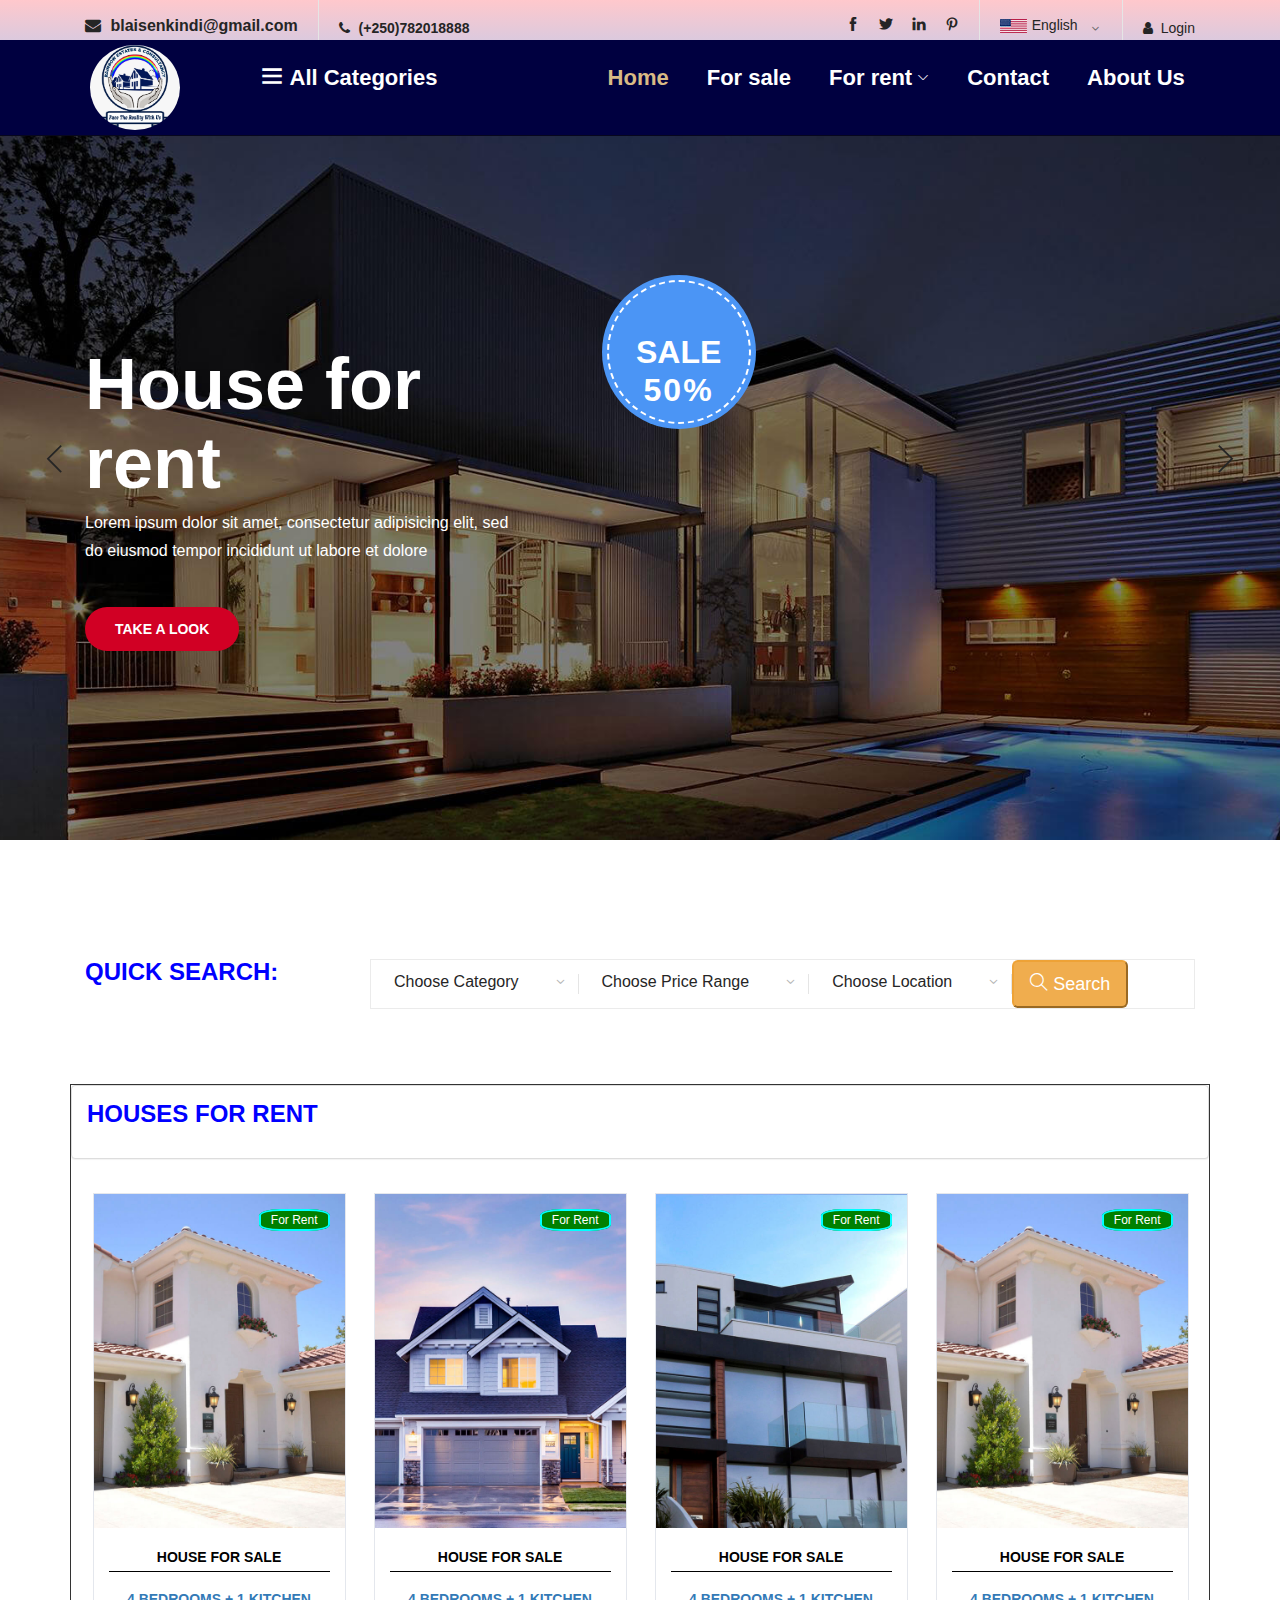
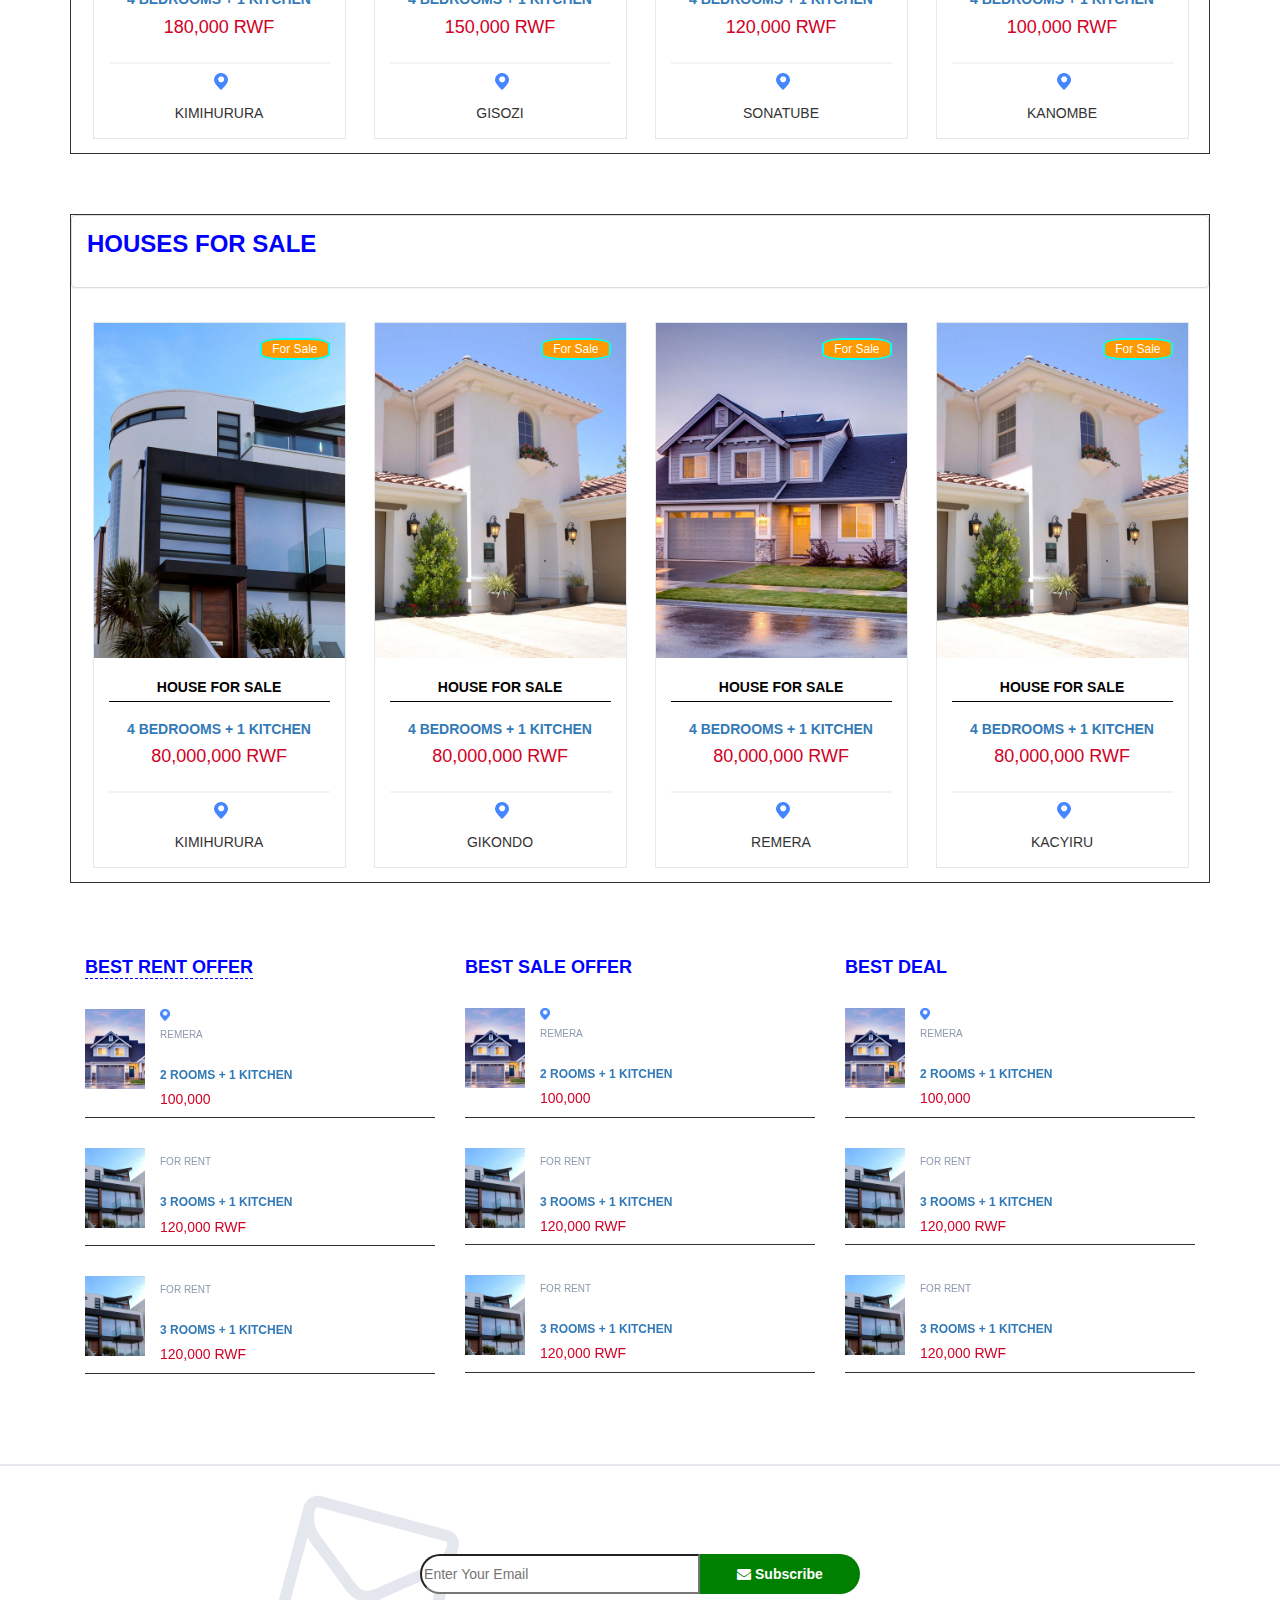
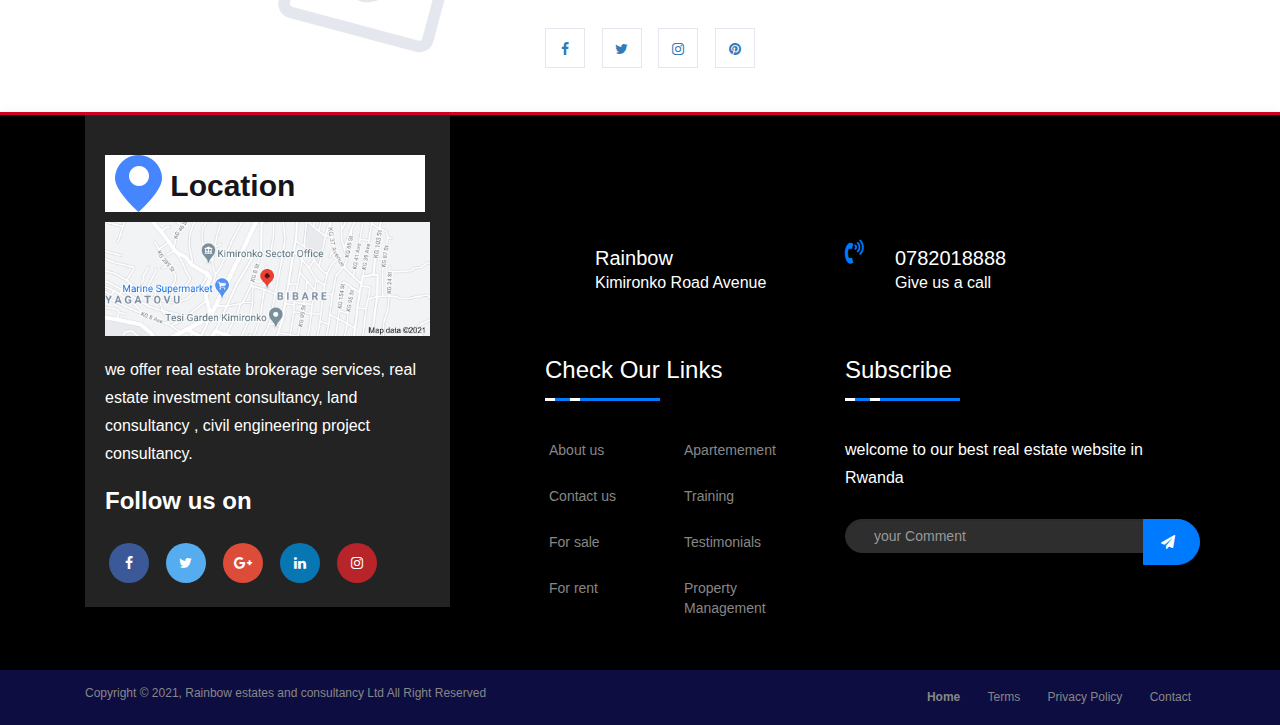
==== commit e7cee6b2: "first commit" ====
--- a/index.html
+++ b/index.html
@@ -108,6 +108,7 @@
                                     <li class="active"><a href="forSale.html" style="font-weight:bold;font-size:22px;">For sale</a>
                                     </li>
                                     <li><a href="#">For Sale</a></li>
+                                    <li><a href="#">Buildings designs</a></li>
                                     <li><a href="#">Apartemement</a></li>
                                     <li><a href="#">Training Courses</a></li>
                                     <li><a href="#">Property Management</a></li>
@@ -1073,7 +1074,7 @@
                 <div class="container">
                     <div class="row">
                         <div class="col-md-6">
-                            <span>Copyright © 2021, Rainbow Estates and Consultation All Right Reserved </span>
+                            <span>Copyright © 2021, Rainbow estates and consultancy Ltd All Right Reserved </span>
                         </div>
                         <!-- End Col -->
                         <div class="col-md-6">
